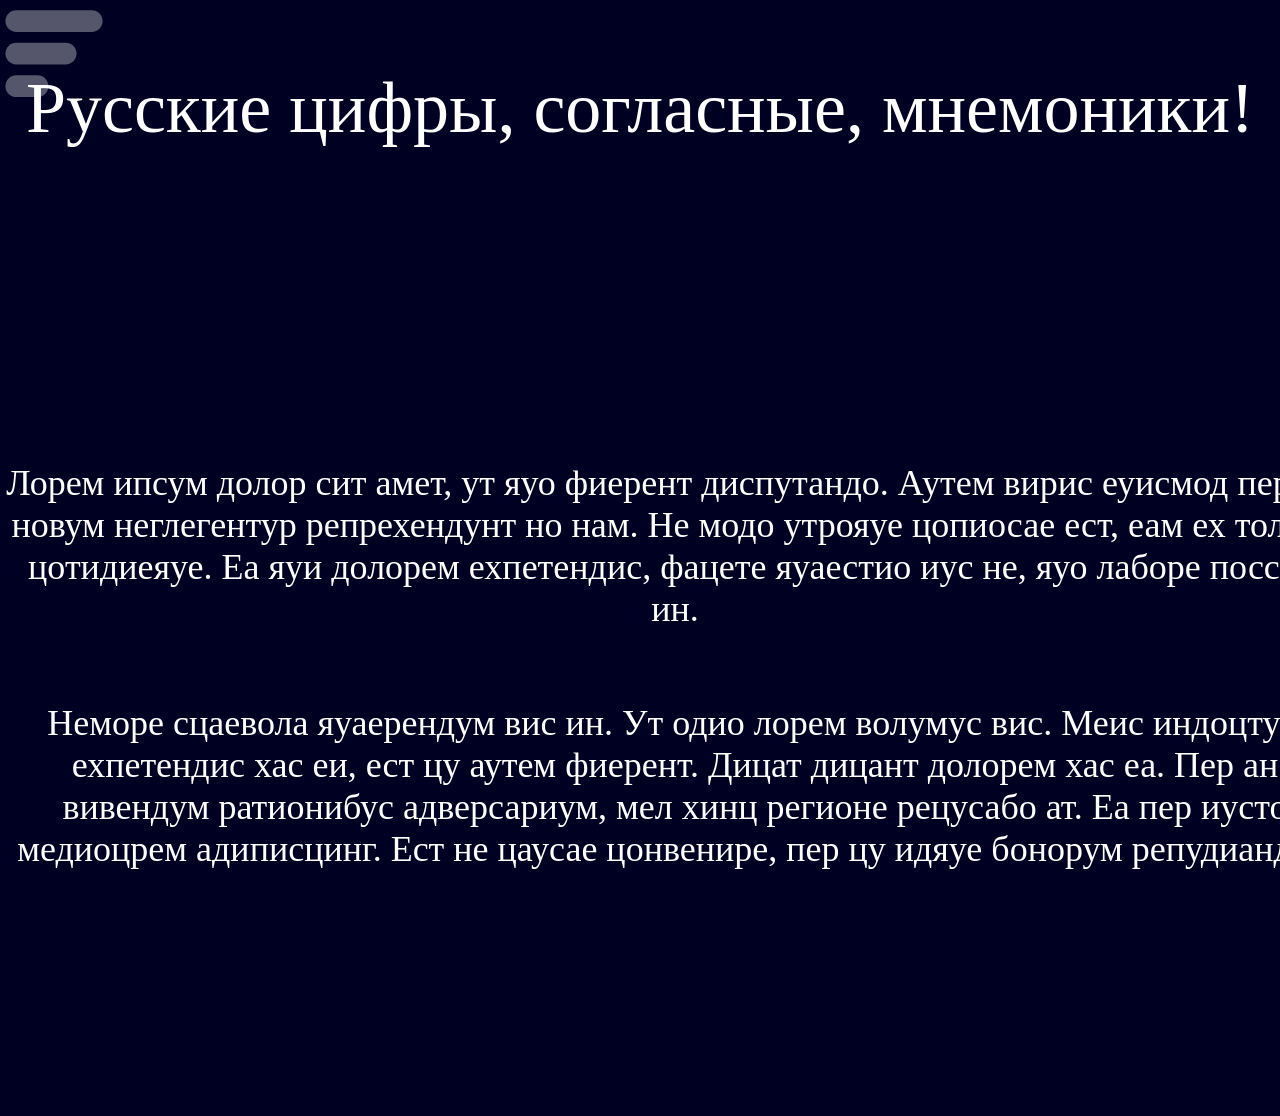
==== index.html @ a71cfd50 "Ready for ANdroid progressive web app - Add js/main.js, service-worker.js and manifest.json - Add ic" ====
<!DOCTYPE html>
<html lang=ru _manifest="manifest.appcache">
<head>
  <meta charset="utf-8">

  <title>Русский Fun</title>
  <meta charset="utf-8">
  <meta name="theme-color" content="#000022">
  <link rel="icon" sizes="192x192" href="img/launcher-icon-4x.png">

  <!-- General styling of the interface -->
  <link rel="stylesheet" type="text/css" href="css/page.css">
  <link rel="stylesheet" type="text/css" href="css/sidebar.css">
  <link rel="stylesheet" type="text/css" href="css/alphabet.css">
  <link rel="stylesheet" type="text/css" href="css/numbers.css">
  <link rel="stylesheet" type="text/css" href="css/digits.css">
  <link rel="stylesheet" type="text/css" href="css/consonants.css">
  <link rel="stylesheet" type="text/css" href="css/images.css">
  <link rel="stylesheet" type="text/css" href="css/numberpad.css">
  <link rel="stylesheet" type="text/css" href="css/keyboard.css">

  <link href="https://fonts.googleapis.com/css?family=Marck+Script" rel="stylesheet">

  <!-- Android settings -->
  <link rel="manifest" href="manifest.json">

  <!-- iOS settings -->
  <link rel="apple-touch-icon" href="img/icon.png">
  <link rel="apple-touch-icon" sizes="76x76" href="img/ipad.png">
  <link rel="apple-touch-icon" sizes="120x120" href="img/iphone-big.png">
  <link rel="apple-touch-icon" sizes="152x152" href="img/ipad-big.png">
  
  <link rel="apple-touch-startup-image" href="img/startup.png">
  <meta name="apple-mobile-web-app-capable" content="yes">
  <meta name="apple-mobile-web-app-status-bar-style" content="black-translucent">

  <!-- Viewport -->
  <meta name = "viewport" content = "width = device-width, initial-scale = 1.0, user-scalable=no">

  <!-- Android progressive web app requirements -->
  <script src="js/main.js"></script>
</head>

<bodY> <!-- oncontextmenu="return false;"> -->
  <nav>
    <input type="checkbox" name="menu" id="menu" value="">
    <label for="menu">
      <svg version="1.1"
       xmlns="http://www.w3.org/2000/svg"
       xmlns:xlink="http://www.w3.org/1999/xlink"
       width="44.775px"
       height="44.775px" 
       viewBox="0 0 44.775 44.775"
       >
        <g>
          <g>
            <path d="
              M39.777,2.388
              H5
              c-2.761, 0-5, 2.238-5, 5
              s2.239, 5, 5, 5
              h34.775
              c2.762, 0, 5-2.238, 5-5
              S42.538,2.388,39.777,2.388
              z"/>
            <path d="
              M27.777,17.388
              H5
              c-2.761,0-5,2.238-5,5
              c0,2.762,2.239,5,5,5
              h22.775
              c2.762,0,5-2.238,5-5
              C32.775,19.625,30.538,17.388,27.777,17.388
              z"/>
            <path d="
              M14.777,32.388
              H5
              c-2.761,0-5,2.238-5,5
              s2.239,5,5,5
              h9.776
              c2.761,0,5-2.238,5-5S17.538,32.388,14.777,32.388
              z"/>
          </g>
        </g>
      </svg>
    </label>
    <section>
      <div class="ref">
        <a href="#_abc">АБВ</a>
        <a href="#_123">123</a>
      </div>
      <ul>
        <li class="active"><a href="#1">1</a></li>
        <li disabled><a href="#2">2</a></li>
        <li disabled><a href="#3">3</a></li>
        <li disabled><a href="#4">4</a></li>
        <li disabled><a href="#5">5</a></li>
        <li disabled><a href="#6">6</a></li>
        <li disabled><a href="#7">7</a></li>
        <li disabled><a href="#8">8</a></li>
        <li disabled><a href="#9">9</a></li>
        <li disabled><a href="#10">10</a></li>
        <li disabled><a href="#11">11</a></li>
        <!-- <li disabled><a href="#12">12</a></li>
        <li disabled><a href="#13">13</a></li>
        <li disabled><a href="#14">14</a></li>
        <li disabled><a href="#15">15</a></li>
        <li disabled><a href="#16">16</a></li>
        <li disabled><a href="#17">17</a></li>
        <li disabled><a href="#18">18</a></li>
        <li disabled><a href="#19">19</a></li>
        <li disabled><a href="#20">20</a></li>
        <li disabled><a href="#21">21</a></li>
        <li disabled><a href="#22">22</a></li>
        <li disabled><a href="#23">23</a></li>
        <li disabled><a href="#24">24</a></li>
        <li disabled><a href="#25">25</a></li>
        <li disabled><a href="#26">26</a></li>
        <li disabled><a href="#27">27</a></li>
        <li disabled><a href="#28">28</a></li>
        <li disabled><a href="#29">29</a></li>
        <li disabled><a href="#30">30</a></li>
        <li disabled><a href="#31">31</a></li>
        <li disabled><a href="#32">32</a></li>
        <li disabled><a href="#33">33</a></li>
        <li disabled><a href="#34">34</a></li>
        <li disabled><a href="#35">35</a></li>
        <li disabled><a href="#36">36</a></li>
        <li disabled><a href="#37">37</a></li>
        <li disabled><a href="#38">38</a></li>
        <li disabled><a href="#39">39</a></li>
        <li disabled><a href="#40">40</a></li> -->
      </ul>
    </section>
  </nav>

  <!-- <pre>Log:</pre> -->

  <article class="home active">
    <header>
      Русские цифры, согласные, мнемоники!
    </header>
    <main>
      <section>
        <p>Лорем ипсум долор сит амет, ут яуо фиерент диспутандо. Аутем вирис еуисмод пер еи, новум неглегентур репрехендунт но нам. Не модо утрояуе цопиосае ест, еам ех толлит цотидиеяуе. Еа яуи долорем ехпетендис, фацете яуаестио иус не, яуо лаборе поссим ин.</p>
        <p>Неморе сцаевола яуаерендум вис ин. Ут одио лорем волумус вис. Меис индоцтум ехпетендис хас еи, ест цу аутем фиерент. Дицат дицант долорем хас еа. Пер ан вивендум ратионибус адверсариум, мел хинц регионе рецусабо ат. Еа пер иусто медиоцрем адиписцинг. Ест не цаусае цонвенире, пер цу идяуе бонорум репудиандае.</p>
      </section>
    </main>
  </article>

  <article class="_abc keyboard blue">
    <header>
      Алфавит
    </header>
    <main>
      <section>
        <ul>
          <li class="vowel">Аа</li><!--
       --><li>Бб</li><!--
       --><li>Вв</li><!--
       --><li>Гг</li><!--
       --><li>Дд</li><!--
       --><li class="vowel">Ее</li><!--
       --><li class="vowel">Ёё</li> 
        </ul>
        <ul>
          <li>Жж</li><!--
       --><li>Зз</li><!--
       --><li class="vowel">Ии</li><!--
       --><li>Йй</li><!--
       --><li>Кк</li><!--
       --><li>Лл</li><!--
       --><li>Мм</li> 
        </ul>
        <ul>
          <li>Нн</li><!--
       --><li class="vowel">Оо</li><!--
       --><li>Пп</li><!--
       --><li>Рр</li><!--
       --><li>Сс</li><!--
       --><li>Тт</li><!--
       --><li class="vowel">Уу</li> 
        </ul>
        <ul>
          <li>Фф</li><!--
       --><li>Хх</li><!--
       --><li>Цц</li><!--
       --><li>Чч</li><!--
       --><li>Шш</li><!--
       --><li>Щщ</li><!--
       --><li class="style">&#xe800;</li>
        </ul>
        <ul>
          <li class="vowel">ъ</li><!--
       --><li class="vowel">ы</li><!--
       --><li class="vowel">ь</li><!--
       --><li class="vowel">Ээ</li><!--
       --><li class="vowel">Юю</li><!--
       --><li class="vowel">Яя</li><!--
       --><li class="toggle">123</li> 
        </ul>
      </section>
    </main>
  </article>

  <article class="_123 blue">
    <header>
      Цифры
    </header>
    <main>
      <section>
        <div>
          <ul>
            <li>1 – один</li>
            <li>2 – два</li>
            <li>3 – три</li>
            <li>4 – четыре</li>
            <li>5 – пять</li>
            <li>6 – шесть</li>
            <li>7 – семь</li>
            <li>8 – восемь</li>
            <li>9 – девять</li>
            <li>0 – ноль</li>
          </ul>
          <div class="image">
            <img src="/monika/media/ru/numbers/3/words/око/images/blue.jpg">
            <div><p>око</p><p class="toggle">АБВ</p></div>
          </div>
        </div>
      </section>
    </main>
  </article>

  <article class="digits">
    <header>
      Consonant layout
    </header>
    <main>
      <section>
        <ul class="consonants">
          <li></li><!--
       --><li></li><!--
       --><li></li><!--
       --><li></li><!--
       --><li></li><!--
       --><li></li> 
        </ul>
        <ul class="names">
          <li></li><!--
       --><li></li><!--
       --><li></li>
        </ul>
        <ul class="numbers">
          <li></li><!--
       --><li></li><!--
       --><li></li>
        </ul>
      <section>
    </main>
  </article>

  <article class="words">
    <header>
      Words layout
    </header>
    <main>
      <section>
        <ul class="images">
          <li></li><!--
       --><li></li><!--
       --><li></li> 
        </ul>

        <ul class="words">
          <li></li><!--
       --><li></li><!--
       --><li></li>
        </ul>

        <ul class="numbers">
        <li></li><!--
     --><li></li><!--
     --><li></li><!--
     --><li></li><!--
     --><li></li><!--
     --><li></li>
        </ul>
      <section>
    </main>
  </article>

  <article class="consonants">
    <header>
      Consonant cue
    </header>
    <main>
      <section>
        <ul class="numbers">
        <li></li><!--
     --><li></li><!--
     --><li></li><!--
     --><li></li>
        </ul>

        <ul class="images">
          <li></li><!--
       --><li></li><!--
       --><li></li> 
        </ul>

        <ul class="consonants">
        <li></li><!--
     --><li></li><!--
     --><li></li><!--
     --><li></li>
        </ul>
      <section>
    </main>
  </article>

  <article class="images">
    <header>
      Image cue
    </header>
    <main>
      <section>
        <ul class="numbers">
        <li></li><!--
     --><li></li><!--
     --><li></li><!--
     --><li></li>
        </ul>

        <ul class="words">
        <li></li><!--
     --><li></li><!--
     --><li></li><!--
     --><li></li>
        </ul>

        <ul class="images">
          <li></li><!--
       --><li></li><!--
       --><li></li><!--
       --><li></li> 
        </ul>
      <section>
    </main>
  </article>

  <article class="numberpad">
    <header>
      Number pad
    </header>
    <main>
      <section>
        <div class="image">
          <img />
          <p></p>
          <div class="mask"></div>
        </div>
        <div class="numbers">
          <div>
            <ul><li>1</li><li>2</li><li>3</li></ul>
            <ul><li>4</li><li>5</li><li>6</li></ul>
            <ul><li>7</li><li>8</li><li>9</li></ul>
            <ul><li><p>удалять</p></li><li>0</li><li>#</li></ul>
          </div>
          <div class="dialled">
            <p></p>
          </div>
        </div>
      </section>
    </main>
  </article>

  <aside></aside>

  <footer class="">
    <div class="input">
      <div>
        <input type="text" name="model" value="иней" disabled>
        <input type="text" name="input" value="">
      </div>
      <!-- <button id="toggleKeyboard" type="button">&#xe800;</button> -->
    </div>

    <div class="display">
      <div>
        <ul id="frame">
        </ul>
      </div>
    </div>

    <div class="keyboard">
      <ul>
        <li id="й">й</li><!--
     --><li id="ц">ц</li><!--
     --><li id="у">у</li><!--
     --><li id="к">к</li><!--
     --><li id="е">е</li><!--
     --><li id="н">н</li><!--
     --><li id="г">г</li><!--
     --><li id="ш">ш</li><!--
     --><li id="щ">щ</li><!--
     --><li id="з">з</li><!--
     --><li id="х">х</li><!--
     --><li id="ъ">ъ</li>
      </ul>
      <ul>
        <li></li><!--
     --><li id="ф">ф</li><!--
     --><li id="ы">ы</li><!--
     --><li id="в">в</li><!--
     --><li id="а">а</li><!--
     --><li id="п">п</li><!--
     --><li id="р">р</li><!--
     --><li id="о">о</li><!--
     --><li id="л">л</li><!--
     --><li id="д">д</li><!--
     --><li id="ж">ж</li><!--
     --><li id="э">э</li>
      </ul>
      <ul>
        <li></li><!--
     --><li></li><!--
     --><li id="я">я</li><!--
     --><li id="ч">ч</li><!--
     --><li id="с">с</li><!--
     --><li id="м">м</li><!--
     --><li id="и">и</li><!--
     --><li id="т">т</li><!--
     --><li id="ь">ь</li><!--
     --><li id="б">б</li><!--
     --><li id="ю">ю</li><!--
     --><li id="ё">ё</li>
      </ul>
      <ul>
        <li class="pad"></li><!--
     --><li id="space">пробел</li>
      </ul>
    </div>
  </footer>
  <div id="mask"></div>

  <audio src="">
    Your browser does not support the <code>audio</code> element. Please upgrade or use a different browser to play this game.
  </audio>

  <!-- Prototype-level changes -->
  <script src="js/protos.js"></script>

  <!-- Game scripts -->
  <script src="js/game/game.js"></script>
  <script src="js/game/layouts/reference.js"></script>
  <script src="js/game/layouts/digits.js"></script>
  <script src="js/game/layouts/words.js"></script>
  <script src="js/game/layouts/consonants.js"></script>
  <script src="js/game/layouts/images.js"></script>
  <!-- <script src="js/game/layouts/numberpad.js"></script> -->

  <!-- Reference scripts -->
  <script src="js/game/levels/alphabet.js"></script>
  <script src="js/game/levels/numbers.js"></script>

  <!-- Level scripts -->
  <script src="js/game/levels/01_intro.js"></script>
  <script src="js/game/levels/02_even_consonants.js"></script>
  <script src="js/game/levels/03_odd_consonants.js"></script>
  <script src="js/game/levels/04_key_consonants.js"></script>
  <script src="js/game/levels/05_multi_consonants.js"></script>
  <script src="js/game/levels/06_solo_consonants.js"></script>
  <script src="js/game/levels/07_words.js"></script>
  <script src="js/game/levels/08_consonant_cue.js"></script>
  <script src="js/game/levels/09_images_cue.js"></script>
  <script src="js/game/levels/10_all_images.js"></script>
  <script src="js/game/levels/numberpad.js"></script>

  <!-- Resource lists -->
  <script src="media/ru/media.js"></script>
  <script src="media/ru/levels.js"></script>

  <!-- General scripts -->
  <script src="js/support.js"></script>
  <script src="js/mobile_keyboard.js"></script>
  <script src="js/custom_keyboard.js"></script>
  <script src="js/audio.js"></script>
  <script src="js/processor.js"></script>
  <script src="js/menu.js"></script>
</body>
</html>
---- css/page.css ----
/*html,*/
body {
height: calc(100vh + 3em); 
}

body {
margin: 0;
background-color: #002;

display: flex;
flex-direction: column;
justify-content: center;
color: #fff;

text-align: center;

-webkit-user-select: none;
-moz-user-select: none;
-ms-user-select: none;
user-select: none; 

font-size: 8vmin; 
}

#mask {
position: fixed;
top: 0;
left: 0;
width: 100%;
height: 100%;
z-index: 9;
background-color: rgba(0,0,0,0.8);

display: none;
}

#mask.multi {
display: block;
}

article {
display: none;
}

article.active {
display: block;
}

header {
height: 3em;
display: flex;
justify-content: center;
align-items: center;
}

header h1,
header p {
font-size: 8vmin;
max-width: 150vmin;
}

header p {
font-size: 4vmin;
text-align: left;
max-width: 150vmin;
}

/* Optimal 6 x 4 mode */

main {
position: relative;
display: flex;
flex-direction: row;
justify-content: center;
height: 100vmin;
min-width: 150vmin;
width: 100%;
}

main section {
position: relative;
display: flex;
flex-direction: column;
justify-content: center;
height: 100%;
width: 150vmin;
}

section>p {
font-size: 4vmin;
}

ul {
list-style: none;
margin: 0;
padding: 0;
}

main section ul {
width: 100%;
}


ul.images {
height: 50%;
}

ul.consonants, 
ul.names, 
ul.words {
height: 25%;
}

ul.consonants {
font-size: 20vmin;
}

ul.names,
ul.words {
font-size: 12.5vmin;
}

ul.numbers {
height: 25%;
font-size: 20vmin;
}

ul.consonants li,
ul.numbers li {
width: 16.6666%;
}

ul.images li,
ul.names li,
ul.words li {
width: 33.3333%;
}

main section li {
height: 100%;

display: inline-flex;
flex-direction: column;
justify-content: center;

box-sizing: border-box;
background-color: #888;

border: 1vmin solid #666;
border-radius: 2.5vmin;
border-top-color: #999;
border-left-color: #999;
}

main section li:not(.touched):hover {
background-color: #999;
border-color:#333;
border-top-color: #ccc;
border-left-color: #ccc;
}

main section li.touched {
background-color: #777;
border-color:#999;
border-top-color: #555;
border-left-color: #555;
}

main section li img {
height: 100%;
}

main section li div {
display: flex;
flex-direction: column;
justify-content: center;
}

main section li p {
margin:0;
}

span {
color: #f90;
}

ul.consonants div{
  flex-direction: row;
  height: 100%;
}

ul.consonants span{
  line-height: 25vmin;
}

ul.consonants span.helper,
ul.consonants span.filler {
  line-height: 29.6vmin; /* Adjustment required to keep li's level */
}

span.first,
span.key {
font-size: 14vmin;
}

span.helper,
span.filler {
font-size: 7vmin;
opacity: 0.5;
}

span.helper,
span.key {
color: #fff;
}

span.filler {
opacity: 0;
}

main section li.disabled {
border-color:#999;
background-color: #aaa;
color: #bbb;
}

main section li.disabled span {
color: #bbb;
}

main section li.disabled img,
main section li.disabled svg {
opacity: 0.2;
}

li.white span {
color: #fff;
}

li.delay3 span {
transition: color 1s 3s;
}

li.delay5 span {
transition: color 1s 5s;
}

li.delay7 span {
transition: color 1s 7s;
}

li.stay-white span {
color: #fff;
}

/* Only used in first level */
article svg {
  width: 100%;
  height: 100%;
  /*stroke: black;*/
  fill: #fff;
  opacity: 0.9;
}

/* multiple images */

main section li:hover.multi,
main section li.multi {
flex-direction: row;
border-color: #fff;
}

main section li.multi div {
display: inline-block;
display: block;
flex-direction:row;
z-index: 99;
}

main section li.multi img {
padding: 0;
opacity: 1;
}

main section li.nine img {
height: 33%;
float: right;
}

main section li.four img {
height: 49.9%;
float: right;
}


main section li.update img {
float: left;
}

@media screen and (orientation:portrait) {

  main {
  height: 100vmin;
  width: 100%;
  min-width:100%;
  }

  main section {
  height: 100%;
  width: 100vmin;
  }

  ul.consonants li,
  ul.numbers li {
  width: 25%;
  }

  ul.words li,
  ul.names li,
  ul.images li {
  width: 50%;
  }

  /* Hide all decoys... */
  li.decoy {
  display:none;
  }

  /* ... then reveal all but the first one or two */
  ul.consonants li.decoy ~ li.decoy ~ li.decoy,
  ul.images li.decoy ~ li.decoy,
  ul.names li.decoy ~ li.decoy,
  ul.words li.decoy ~ li.decoy,
  ul.numbers li.decoy ~ li.decoy ~ li.decoy {
  display:inline-flex;
  }

}



/* For log */
pre {
  position: fixed;
  top: 0;
  left: 12vmin;
  margin: 0;
  height: 10em;
  width: calc(100% - 12vmin);

  white-space: pre-wrap;
  font-size: 2.4vmin;
  text-align: left;
  overflow: auto;

  /*pointer-events: none;*/
  background-color: rgba(0,0,0,0.8);
}

aside {
opacity: 0.5;
position: fixed;
top: 60vmin;
width: 100%;
position: absolute;
z-index: 999;
text-shadow: 1px 0 0 #000, 0 -1px 0 #000, 0 1px 0 #000, -1px 0 0 #000;
pointer-events: none;
}

aside:empty {
display: none;
}
---- css/sidebar.css ----
nav {
position: fixed;
top: 12vmin;
bottom: 0;
width: 0;
background-color: rgba(255,255,255,0.8);
z-index: 1;
}

nav input[type=checkbox] {
opacity: 0;
}

nav label {
position: fixed;
top: 0;
left: 0;
width: 12vmin;
height: 12vmin;

display: flex;
align-items: center;
z-index: 1;

text-align: left;
background-color: none;
transition: background 0s 0.2s, width 0.2s 0s linear;
}

nav label svg {
height: 90%;
width: 12vmin;
fill: rgba(255,255,255,0.3333);
}

nav label:hover svg{
fill: #fff;
}

nav input[type=checkbox]:checked ~ label {
width:36vmin;
background-color: #fff;
border-bottom: 1px solid #999;
/*transition: width 2s 1s linear;*/
transition: background 0s 0s, width 0.2s 0.1s linear;
}

nav input[type=checkbox]:checked ~ label svg {
fill: rgba(0,0,0,0.3333);
}

nav input[type=checkbox]:checked ~ label:hover svg {
fill: #000;
}

nav input[type=checkbox]:checked ~ section {
left: 0;
}

nav section {
position: absolute;
top: 0;
width: 36vmin;
height: 100%;
background-color: #fff;
overflow-y: auto;
left: -36vmin;

-webkit-transition: left 0.3s linear;
transition: left 0.3s linear;
}

nav ul {
position: relative;
padding: 2vmin;
}

nav li {
height:33vmin ;
position: relative; /*required so that locks appear correctly*/
}

nav div.ref a,
nav li a {
display:block;
width: 30vmin;
height:30vmin;
margin: 0;
font-size: 20vmin;

display: flex;
justify-content: center;
align-items: center;

background-color: #ccc;
border: 1vmin solid #bbb;
border-radius: 2.5vmin;
border-top-color: #ddd;
border-left-color: #ddd;

text-decoration: none;
box-sizing: border-box;

color: #666;
}

nav div.ref a {
background-color: #cdc;
border: 1vmin solid #bcb;
border-radius: 2.5vmin;
border-top-color: #ded;
border-left-color: #ded;

font-size: 12vmin;
margin: 2vmin;
color: #000;  
}

nav li a:visited {
color: #000;
}

nav li a:hover {
border-color: #aaa;
border-top-color: #e4e4e4;
border-left-color: #e4e4e4;
}

nav li a:active {
color: #000;
background-color: #ccc;
border-color: #ddd;
border-top-color: #bbb;
border-left-color: #bbb;
}

nav li.active a {
color: #600;
background-color: #c99;
border-color: #daa;
border-top-color: #b88;
border-left-color: #b88;
}

nav div.ref a.active {
background-color: #8b8;
border: 1vmin solid #9c9;
border-radius: 2.5vmin;
border-top-color: #7a7;
border-left-color: #7a7;

font-size: 12vmin;
margin: 2vmin;
color: #000;  
}

nav li[disabled]::after {
content: "";
background: url(../img/lock.png) 0 0 no-repeat;
background-size: cover;
position: absolute;
bottom: 4vmin;
right: 1vmin;
width: 8vmin;
height: 12vmin;
display: inline-block;
}

nav li[disabled] a {
background-color: #fff;
border: 1px solid #000;
pointer-events: none;
color: #000;
opacity: 0.2;
}
---- css/alphabet.css ----
@font-face {
font-family: 'script';
src: url('../fonts/script.eot');
src: url('../fonts/script.eot') format('embedded-opentype')
   , url('../fonts/script.woff') format('woff')
   , url('../fonts/script.ttf') format('truetype')
   , url('../fonts/script.svg') format('svg');
font-weight: normal;
font-style: normal;
}

@font-face {
font-family: 'keyboard';
src: url('../fonts/keyboard.eot');
src: url('../fonts/keyboard.eot') format('embedded-opentype')
   , url('../fonts/keyboard.woff') format('woff')
   , url('../fonts/keyboard.ttf') format('truetype')
   , url('../fonts/keyboard.svg') format('svg');
font-weight: normal;
font-style: normal;
}

._abc main section {
display: block;
}

._abc ul {
max-width: 150vmin;
width: 100%;
height: 20vmin;
display: flex;
}

._abc li {
width: 14.2857%;
height: 100%;
}

.blue main section li {
font-size: 10vmin;
background-color: #339;
border-color: #009;
border-top-color: #669;
border-left-color: #669;
}

.blue main section li:not(.touched):hover {
background-color: #44a;
border-color: #008;
border-top-color: #77a;
border-left-color: #77a;
}

.blue main section li.touched {
background-color: #228;
border-color: #339;
border-top-color: #117;
border-left-color: #117;
}

main section li.vowel {
background-color: #66c;
border-color: #33c;
border-top-color: #99c;
border-left-color: #99c;
}

main section li.vowel:not(.touched):hover {
background-color: #66c;
border-color: #339;
border-top-color: #aad;
border-left-color: #aad;
}

main section li.vowel.touched {
background-color: #55b;
border-color: #99c;
border-top-color: #339;
border-left-color: #339;
}

._abc li.style,
._abc li.toggle,
._123 p.toggle {
background-color: #888;
border-color: #666;
border-top-color: #999;
border-left-color: #999;
}

._abc main section li.style:not(.touched):hover,
._abc main section .toggle:not(.touched):hover,
._123 main section p.toggle:not(.touched):hover {
background-color: #999;
border-color:#333;
border-top-color: #ccc;
border-left-color: #ccc;
}

._abc main section li.style.touched,
._abc main section li.toggle.touched,
._123 main section p.toggle.touched {
background-color: #777;
border-color:#999;
border-top-color: #555;
border-left-color: #555;
}

._abc.script {
  font-family: 'Marck Script', cursive;
}

._abc.keyboard {
  font-family: serif;
}

._abc.script li.style {
  font-family: keyboard;
}

._abc.keyboard li.style {
  font-family: script;
}

._abc li.style {
  font-size: 12vmin;
}

._abc li.toggle {
  font-family: sans-serif;
}

@media screen and (orientation:portrait) {

  .blue main section li {
  font-size: 7vmin;
  }

}
---- css/numbers.css ----
._123 main section>div {
display: flex;
flex-direction: row;
}

._123 ul {
display: flex;
flex-direction: column;
width: 70vmin;
}


._123 main section li {
width: 100%;
height: 10vmin;

font-size: 5vmin;
text-align: left;
padding-left: 20vmin;
}

._123 div.image {
width: 80vmin;
display: flex;
flex-direction: column;
}



._123 p.toggle{
width: 14.2857%;
padding: 0;
text-align: center;
border-width: 1vmin;
border-style: solid;
border-radius: 2.5vmin;
width: 21.42857vmin;
height: 20vmin;
display: flex;
justify-content: center;
align-items: center;
font-size: 10vmin;
}

._123 img {
width: 100%;
border-radius: 2.5vmin;
/* TODO: Remove opacity */
opacity: 0.2;
}

._123 p {
margin: 0;
width: 100%;
box-sizing: border-box;
display: flex;
align-items: center;
justify-content: center;
height: 13.3333vmin;
}

._123 .image div p:first-child {
opacity: 0.2;
}

._123 .image div {
display: flex;
flex-direction: row;
align-items: center;
}

@media screen and (orientation:portrait) {

  ._123 main section>div {
  width: 100vmin;
  }

  ._123 div.image {
  width: 66.6666vmin;
  }

  ._123 main section ul {
  width: 33.3333vmin;  }

  ._123 main section li {
  padding-left: 2vmin;
  }

  ._123 p.toggle{
  width: 14.2857vmin;
  font-size: 7vmin;
  }

  ._123 .image div {
  display: flex;
  flex-direction: column;
  align-items: flex-end;
  }
}
---- css/digits.css ----
/*main section li {
background-color: #393;
border-color: #060;
border-top-color: #696;
border-left-color: #696;
}

main section li:not(.disabled):hover {
background-color: #4a4;
border-color:#030;
border-top-color: #9c9;
border-left-color: #9c9;
}

main section li:focus {
background-color: #282;
border-color:#9c9;
border-top-color: #030;
border-left-color: #030;
}*/

.digits ul.numbers {
height: 50%;
font-size: 40vmin;
}

.digits ul.numbers li {
width: 33.3333%;
}

@media screen and (orientation:portrait) {

  .digits ul.numbers li {
  width: 50%;
  }

  /* Hide only one number when they're big */
  .digits ul.numbers li.decoy ~ li.decoy {
  display:inline-flex;
  }

}
---- css/consonants.css ----
.consonants ul.numbers li,
.consonants ul.consonants li {
width: 25%;
}

@media screen and (orientation:portrait) {

  /* Show all number and consonant decoys... */
  .consonants ul.numbers li.decoy,
  .consonants ul.consonants li.decoy {
  display:inline-flex;
  }
  
}
---- css/images.css ----
.images ul.numbers ,
.images ul.words {
height: 31.25%;
}

.images ul.images {
height: 37.5%;
}

.images ul.numbers li,
.images ul.words li,
.images ul.images li {
width: 25%;
}

@media screen and (orientation:portrait) {

  .images ul.numbers,
  .images ul.words,
  .images ul.images {
  height: 33.3333%;
  }

  .images ul.words li,
  .images ul.images li {
  width: 33.333%;
  }

  .images ul.numbers li {
  width: 25%;
  }

  /* Show all numbers */
  .images ul.numbers li.decoy {
  display:inline-flex;
  }

}
---- css/numberpad.css ----
.numberpad div.numbers li {
flex-direction: row;
align-items: center;

background-color: transparent;
border-color: #fff
;
width: 24vmin;
height: 25vmin;

font-size: 20vmin;
font-family: sans-serif;
border-width: 0.2vmin;
color: #fff;

opacity: 0.5;
}

.numberpad div.numbers li:hover,
.numberpad div.numbers li:active {
background-color: transparent;
border-color: #fff
;
border-width: 1vmin;
opacity: 1;
}

/* Superimpose numberpad and image */

.numberpad section>div {
position: absolute;
top: 0;
left: 0;
width: 100%;
display: flex;
flex-direction: row;
justify-content: center;
align-items: center;
}

.numberpad img {
position: absolute;
top: 0;
left: 0
width: 100vmin;
height: 100vmin;
}

.numberpad .image p {
position: absolute;
top: 0;
left: 0;
width: 100%;
height: 100vmin;
margin: 0;
color: #000;
}

.numberpad .mask {
position: absolute;
top: 0;
background-color: #002; /*same as page background*/
opacity: 0.888;
width: 100vmin;
height: 100vmin;
}

/* Place numberpad to right of dialled number*/


div.dialled {
width: 25vmin;
height: 100vmin;
display: flex;
flex-direction: column;
justify-content: start;
}

div.dialled p {
box-sizing: border-box;
width: 90%;
height: 10vmin;
border: 0.2vmin solid #666;
margin: 0 5%;
text-align: right;
font-family: sans-serif;
text-shadow: 1px 0 0 #000, 0 -1px 0 #000, 0 1px 0 #000, -1px 0 0 #000;
}

.numberpad ul {
width: 75vmin;
display: flex;
}

.numberpad .mask.fadeout,
.numberpad .numbers.fadeout ul {
opacity: 0;
transition: opacity 0.5s;
}

.numberpad .numbers.fadeout .dialled p {
border: none; 
/* TODO: add black outline */
}

.numberpad .numbers ul p {
display: inline;
font-size: 5vmin; /*8min is good for DEL*/
}

.numberpad .numbers span{
font-size: 20vmin;
visibility: hidden;
}
---- css/keyboard.css ----
@font-face {
font-family: 'keyboard';
src: url('../fonts/keyboard.eot');
src: url('../fonts/keyboard.eot') format('embedded-opentype')
 , url('../fonts/keyboard.woff') format('woff')
 , url('../fonts/keyboard.ttf') format('truetype')
 , url('../fonts/keyboard.svg') format('svg');
font-weight: normal;
font-style: normal;
}

footer {
position: fixed;
width: 100%;
height: 0;
bottom: 0;

display: flex;
flex-direction: row;
justify-content: center;

background-color: #002;
opacity: 0;
transition: opacity 0.5s, height 0s 0.5s
}

footer.active {
top: 0;
right: 0;
bottom: 0;
left:0;
height: 100%;
opacity: 1;
transition: opacity 0.5s, height 0s;
}

/* INPUT */

footer div.input {
position: absolute;
bottom: -10vmin;
height: 10vmin;
width: 100%;
display: flex;
justify-content: center
}

footer.active div.input {
position: absolute;
bottom: 33vmin;
height: 10vmin;
width: 100%;
display: flex;
justify-content: center
}

footer .input div {
position: relative;
width: 96vmin;
/*width: 86vmin;*/
}

footer input {
position: absolute;
top: 0;
left: 0;
height: 100%;
width: 100%;
box-sizing: border-box;
font-size: 8.8vmin;
}

footer input[name=model] {
color: #006;
}

footer input[name=input] {
opacity: 0.85;
}

/*footer .input button {
font-family: keyboard;
font-size: 7vmin;
width: 10vmin;
margin: 0;
color: white;
background-color: black;
}*/

/* DISPLAY */

footer div.display {
display: flex;
height: 56vh;
justify-content: center;
align-items: center;
transition: height 0.5s;
}

footer div.display div {
display: flex;
flex-direction: row;
max-width: 96vmin;
}

footer div.display div * {
position: relative;
box-sizing: border-box;
top: 0;
left: 0;
max-width: 100%;
max-height: 66vmin;
}

/* KEYBOARD */

footer div.keyboard {
position: absolute;
bottom: -44vmin;
width: 96vmin;
display: flex;
flex-direction: column;
justify-content: center;
}

footer div.input,
footer div.keyboard {
transition: bottom 0.5s;
}

footer.active div.keyboard{
bottom: 0;
}

footer ul {
flex-direction: row;
display: flex;
}

footer li {
display: inline-flex;
justify-content: center;
align-items: center;

font-size: 6.6vmin;
width: 8vmin;
height: 8vmin;
border: 0.1vmin solid white;
box-sizing: border-box;
background-color: rgba(0, 0, 0, 0.8);
transition: all 0.5s;
}

footer li#ё {
position: relative;
top: 1vmin;
left: 1vmin;
}

footer li:empty.pad {
width: 22vmin;
}

footer li#space {
align-items: center;
font-size: 3.3vmin;
width: 40vmin;
display: flex;
}

footer li.disabled {
color: rgba(255,255,255,0.5);
border-color: #888;
}

footer li.highlight {
color: #f90;
}

footer li:empty {
width: 3vmin;
border: none;
background-color: transparent
}

footer li.correct,
footer.correct li:not(:empty) {
color: #fff;
background-color: rgba(0,255,0,0.5);
}

footer li.incorrect {
background-color: rgba(255,0,0,0.5);
}
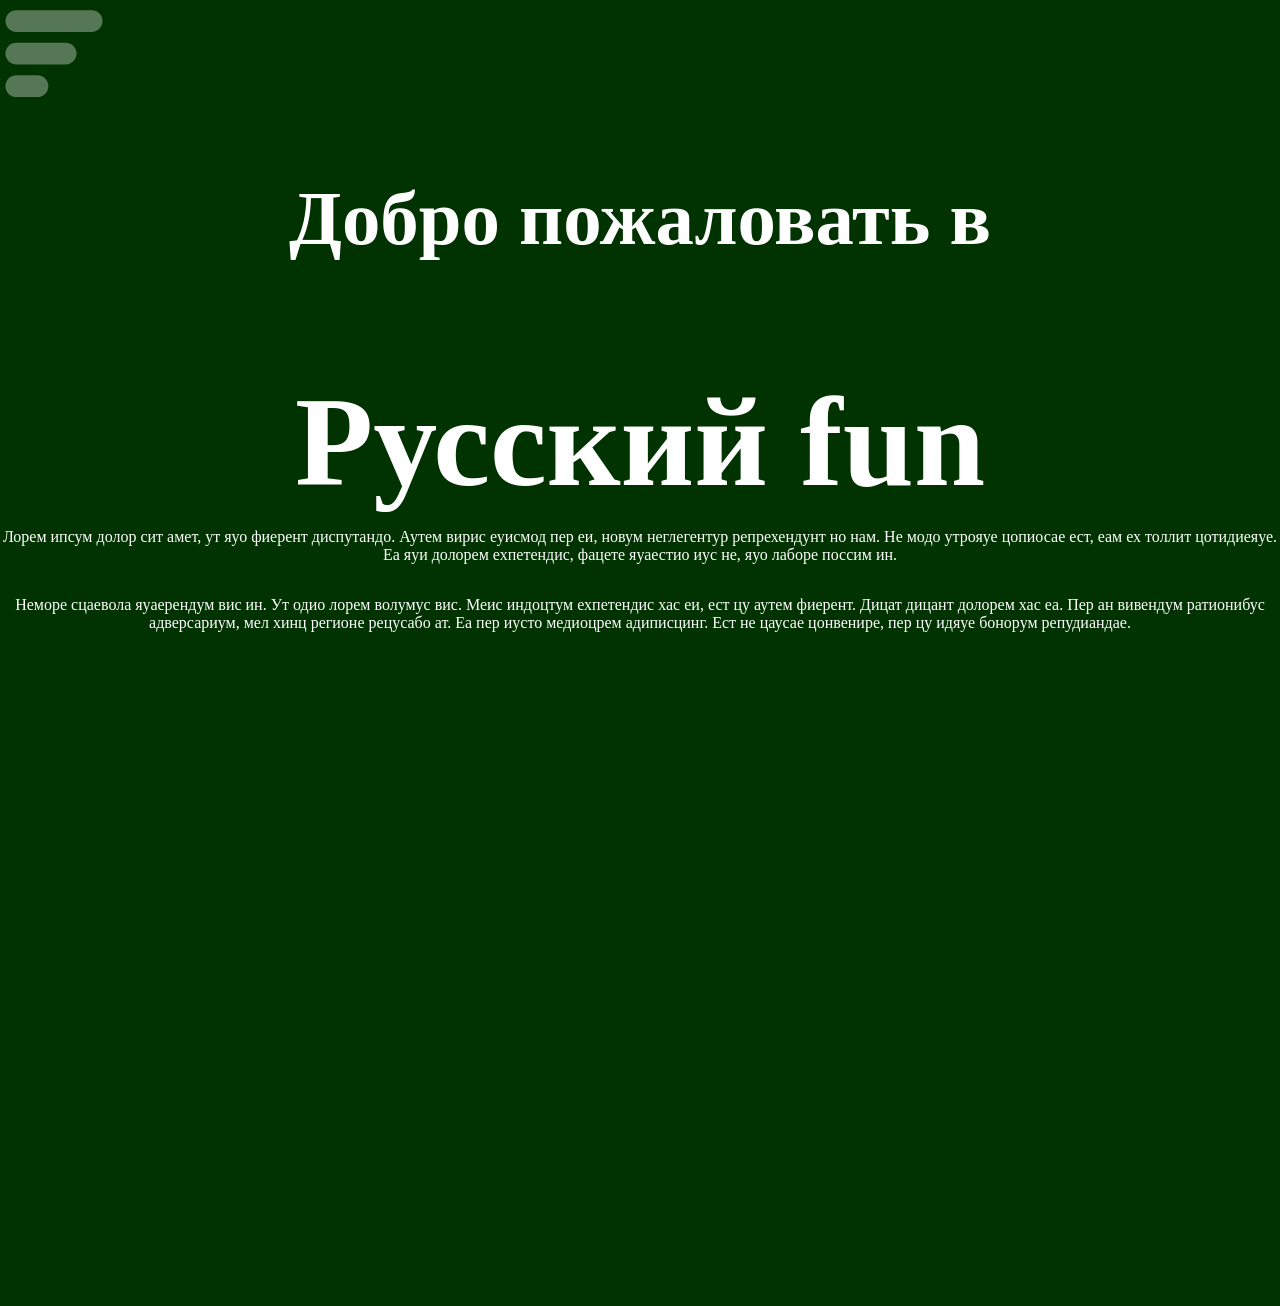
==== commit 8026b5d3: "Add Timer and Reward screen - Improve instructions display - In levels 5 and 6, consonant colouring " ====
--- a/index.html
+++ b/index.html
@@ -18,6 +18,8 @@
   <link rel="stylesheet" type="text/css" href="css/images.css">
   <link rel="stylesheet" type="text/css" href="css/numberpad.css">
   <link rel="stylesheet" type="text/css" href="css/keyboard.css">
+  <link rel="stylesheet" type="text/css" href="css/feedback.css">
+  <link rel="stylesheet" type="text/css" href="css/pass.css">
 
   <link href="https://fonts.googleapis.com/css?family=Marck+Script" rel="stylesheet">
 
@@ -41,7 +43,7 @@
   <script src="js/main.js"></script>
 </head>
 
-<bodY> <!-- oncontextmenu="return false;"> -->
+<body> <!-- oncontextmenu="return false;"> -->
   <nav>
     <input type="checkbox" name="menu" id="menu" value="">
     <label for="menu">
@@ -136,24 +138,39 @@
 
   <!-- <pre>Log:</pre> -->
 
-  <article class="home active">
+
+  <article id="levels" class="timeless">
     <header>
-      Русские цифры, согласные, мнемоники!
+      <h1></h1>
+      <div>
+        <h3>Добро пожаловать в</h3><h2>Русский fun</h2>
+      </div>
     </header>
+
     <main>
-      <section>
-        <p>Лорем ипсум долор сит амет, ут яуо фиерент диспутандо. Аутем вирис еуисмод пер еи, новум неглегентур репрехендунт но нам. Не модо утрояуе цопиосае ест, еам ех толлит цотидиеяуе. Еа яуи долорем ехпетендис, фацете яуаестио иус не, яуо лаборе поссим ин.</p>
-        <p>Неморе сцаевола яуаерендум вис ин. Ут одио лорем волумус вис. Меис индоцтум ехпетендис хас еи, ест цу аутем фиерент. Дицат дицант долорем хас еа. Пер ан вивендум ратионибус адверсариум, мел хинц регионе рецусабо ат. Еа пер иусто медиоцрем адиписцинг. Ест не цаусае цонвенире, пер цу идяуе бонорум репудиандае.</p>
-      </section>
-    </main>
-  </article>
-
-  <article class="_abc keyboard blue">
-    <header>
-      Алфавит
-    </header>
-    <main>
-      <section>
+      <div id='feedback'>
+        <div id="progress">
+          <div class="current"></div>
+          <div class="ghost"></div>
+        </div>
+        <svg id="timer"
+          xmlns="http://www.w3.org/2000/svg" 
+          viewBox="-100 -100 200 200">
+          <circle cx="0" cy="0" r="100"/>
+          <path class="timer"  d="" />
+          <path class="target" d="" />
+          <text font-size="100" y="35" text-anchor="middle"></text>
+        </svg>
+      </div>
+
+      <section class="active">
+        <p>Лорем ипсум долор сит амет, ут яуо фиерент диспутандо. Аутем вирис еуисмод пер еи, новум неглегентур репрехендунт но нам. Не модо утрояуе цопиосае ест, еам ех толлит цотидиеяуе. Еа яуи долорем ехпетендис, фацете яуаестио иус не, яуо лаборе поссим ин.
+        </p>
+        <p>Неморе сцаевола яуаерендум вис ин. Ут одио лорем волумус вис. Меис индоцтум ехпетендис хас еи, ест цу аутем фиерент. Дицат дицант долорем хас еа. Пер ан вивендум ратионибус адверсариум, мел хинц регионе рецусабо ат. Еа пер иусто медиоцрем адиписцинг. Ест не цаусае цонвенире, пер цу идяуе бонорум репудиандае.
+        </p>
+      </section>
+
+      <section class="_abc keyboard blue">
         <ul>
           <li class="vowel">Аа</li><!--
        --><li>Бб</li><!--
@@ -200,15 +217,8 @@
        --><li class="toggle">123</li> 
         </ul>
       </section>
-    </main>
-  </article>
-
-  <article class="_123 blue">
-    <header>
-      Цифры
-    </header>
-    <main>
-      <section>
+
+      <section class="_123 blue">
         <div>
           <ul>
             <li>1 – один</li>
@@ -228,15 +238,8 @@
           </div>
         </div>
       </section>
-    </main>
-  </article>
-
-  <article class="digits">
-    <header>
-      Consonant layout
-    </header>
-    <main>
-      <section>
+
+      <section class="digits">
         <ul class="consonants">
           <li></li><!--
        --><li></li><!--
@@ -255,16 +258,9 @@
        --><li></li><!--
        --><li></li>
         </ul>
-      <section>
-    </main>
-  </article>
-
-  <article class="words">
-    <header>
-      Words layout
-    </header>
-    <main>
-      <section>
+      </section>
+
+      <section class="words">
         <ul class="images">
           <li></li><!--
        --><li></li><!--
@@ -277,83 +273,62 @@
        --><li></li>
         </ul>
 
+        <ul class="numbers">
+          <li></li><!--
+       --><li></li><!--
+       --><li></li><!--
+       --><li></li><!--
+       --><li></li><!--
+       --><li></li>
+        </ul>
+      </section>
+
+      <section class="consonants">
+        <ul class="numbers">
+          <li></li><!--
+       --><li></li><!--
+       --><li></li><!--
+       --><li></li>
+        </ul>
+
+        <ul class="images">
+          <li></li><!--
+       --><li></li><!--
+       --><li></li> 
+        </ul>
+
+        <ul class="consonants">
+          <li></li><!--
+       --><li></li><!--
+       --><li></li><!--
+       --><li></li>
+        </ul>
+      </section>
+
+      <section class="images">
         <ul class="numbers">
         <li></li><!--
-     --><li></li><!--
-     --><li></li><!--
-     --><li></li><!--
-     --><li></li><!--
-     --><li></li>
-        </ul>
-      <section>
-    </main>
-  </article>
-
-  <article class="consonants">
-    <header>
-      Consonant cue
-    </header>
-    <main>
-      <section>
-        <ul class="numbers">
-        <li></li><!--
-     --><li></li><!--
-     --><li></li><!--
-     --><li></li>
+       --><li></li><!--
+       --><li></li><!--
+       --><li></li>
+        </ul>
+
+        <ul class="words">
+          <li></li><!--
+       --><li></li><!--
+       --><li></li><!--
+       --><li></li>
         </ul>
 
         <ul class="images">
           <li></li><!--
        --><li></li><!--
+       --><li></li><!--
        --><li></li> 
         </ul>
-
-        <ul class="consonants">
-        <li></li><!--
-     --><li></li><!--
-     --><li></li><!--
-     --><li></li>
-        </ul>
-      <section>
-    </main>
-  </article>
-
-  <article class="images">
-    <header>
-      Image cue
-    </header>
-    <main>
-      <section>
-        <ul class="numbers">
-        <li></li><!--
-     --><li></li><!--
-     --><li></li><!--
-     --><li></li>
-        </ul>
-
-        <ul class="words">
-        <li></li><!--
-     --><li></li><!--
-     --><li></li><!--
-     --><li></li>
-        </ul>
-
-        <ul class="images">
-          <li></li><!--
-       --><li></li><!--
-       --><li></li><!--
-       --><li></li> 
-        </ul>
-      <section>
-    </main>
-  </article>
-
-  <article class="numberpad">
-    <header>
-      Number pad
-    </header>
-    <main>
-      <section>
+      </section>
+
+      <section class="numberpad">
         <div class="image">
           <img />
           <p></p>
@@ -373,6 +348,29 @@
       </section>
     </main>
   </article>
+
+  <article id="pass">
+    <div class="outer-frame">
+      <div class="inner-frame">
+        <h1></h1>
+        <p></p>
+        <div class="buttons">
+          <button type="button" class="progress" disabled></button>
+          <button type="button" class="repeat"></button>
+          <button type="button" class="nextLevel"></button>
+        </div>
+      </div>
+    </div>
+
+    <section class="progress">
+      <div>
+        Information about progress will go here.
+        <button type="button" class="close">&#10006;</button>
+      </div>
+    </section>
+  </article>
+
+  <article id="preferences"></article>
 
   <aside></aside>
 
@@ -450,6 +448,13 @@
   <!-- Prototype-level changes -->
   <script src="js/protos.js"></script>
 
+  <!-- Timer scripts -->
+  <script src="js/timer/timer_svg.js"></script>
+  <script src="js/timer/timer_progress.js"></script>
+  <script src="js/timer/timer_current.js"></script>
+  <script src="js/timer/timer_ghost.js"></script>
+  <script src="js/timer/timer.js"></script>
+
   <!-- Game scripts -->
   <script src="js/game/game.js"></script>
   <script src="js/game/layouts/reference.js"></script>
@@ -479,6 +484,7 @@
   <!-- Resource lists -->
   <script src="media/ru/media.js"></script>
   <script src="media/ru/levels.js"></script>
+  <script src="js/pass.js"></script> <!-- depends on media.js -->
 
   <!-- General scripts -->
   <script src="js/support.js"></script>
--- a/css/page.css
+++ b/css/page.css
@@ -1,96 +1,173 @@
-/*html,*/
+
+/********************************************************************/
+/* FONT-SIZE CALCULATIONS *  CALCULATIONS  * FONT-SIZE CALCULATIONS */
+/********************************************************************/
+
+/*
+ ASPECT  
+        > 16:10      < 16:10      < 15:11      < 10:11 (portrait)
+ cell   25   vh       15.5vw      16.67vw      25   vh
+                    (≈15  vw)
+ h3     16   vh       10  vw
+ h2     10+5pvh     6.25+5vw
+ h1      6.25vh       3.75vw       
+ p       5   vh       3   vw
+ c/#    20   vh      12.5 vw      13.33vw      20   vh
+ n/w    12.5 vh       7.5 vw       8.33vw      12.5 vh
+ sp1    14   vh       8.4 vw     ≈ 9   vw      14   vh
+ sp+     7   vh       4.2 vw     ≈ 4.5 vw       7   vh
+ */
+
+
+
+ /*html,*/
 body {
 height: calc(100vh + 3em); 
 }
 
 body {
-margin: 0;
-background-color: #002;
-
+  height: calc(64vh + 100vh);     /* will be overruled by @media rules */
+  min-height: 110vh; /* ensure that page will scroll on phones */
+  margin: 0;
+  display: flex;
+  justify-content: center;
+  box-sizing: border-box;
+  background-color: #002;
+
+  color: #fff;
+
+  -webkit-user-select: none;
+  -moz-user-select: none;
+  -ms-user-select: none;
+  user-select: none; 
+
+  text-align: center;
+}
+
+/* MASK shown for selection of alternative images */
+#mask {
+  position: fixed;
+  top: 0;
+  left: 0;
+  width: 100%;
+  height: 100%;
+  z-index: 9;
+  background-color: rgba(0,0,0,0.8);
+
+  display: none;
+}
+
+#mask.multi {
+  display: block;
+}
+
+article#levels {
+  display: flex;
+  flex-direction: column;
+  width: calc(150vh + 20vh);
+  height: 100%;  
+}
+
+header {
+  height: 64vh; /* will be overruled by @media */
+  color: white;
+  overflow-y: auto;
+}
+
+header h1 {
+  padding: 0.5em 0 0.1em;
+  margin: 0;
+  height: 6.25vh;
+  font-size: 6.25vh;
+}
+
+header h2 {
+  font-size: 15vh;
+}
+
+header h3 {
+  font-size: 10vh;
+  padding: 5vh 0 0;
+}
+
+header div {
+  height: 30vh;
+}
+
+header p {
+  margin: 0 ;
+  font-size: 5vh;
+  padding: 0.5em 1em;
+  text-align: left;
+}
+
+/* Optimal 6 x 4 mode, with aspect-ratio > 17:10 */
+/* Cells are n x 25vh (= 5/17 of article#levels width) */
+
+main {
+  display: flex;
+  height: 100vh;
+}
+
+section {
+  position: relative;
+  flex-direction: column;
+  width: 150vh;
+  height: 100%;
+
+  display: none;
+}
+
+div#feedback {
+  display: flex;
+  flex-direction: column;
+  width: 20vh;
+  height: 100%;
+  order: 1;
+}
+
+div#progress {
+  position: relative;
+  width: 100%;
+  height: 80vh;
+  order: 1;
+  display: inline-block;
+}
+
+div#progress .current {
+  position: relative;
+  width: 75%;
+  height: 100%;
+  background-color: #66c;
+}
+
+div#progress .ghost {
+  position: absolute;
+  left: 50%;
+  width: 50%;
+  height: 100%;
+  background-color: #fff;
+  opacity: 0.2;
+}
+
+div#feedback svg {
+  height: 20vh;
+  width: 20vh;
+  fill: #66c;
+}
+
+
+/* NO TIMER for Introduction, Alphabet and Numbers */
+article#levels.timeless {
+  width: 150vh;
+}
+
+article#levels.timeless div#feedback {
+  display: none;
+}
+
+ul {
 display: flex;
-flex-direction: column;
-justify-content: center;
-color: #fff;
-
-text-align: center;
-
--webkit-user-select: none;
--moz-user-select: none;
--ms-user-select: none;
-user-select: none; 
-
-font-size: 8vmin; 
-}
-
-#mask {
-position: fixed;
-top: 0;
-left: 0;
-width: 100%;
-height: 100%;
-z-index: 9;
-background-color: rgba(0,0,0,0.8);
-
-display: none;
-}
-
-#mask.multi {
-display: block;
-}
-
-article {
-display: none;
-}
-
-article.active {
-display: block;
-}
-
-header {
-height: 3em;
-display: flex;
-justify-content: center;
-align-items: center;
-}
-
-header h1,
-header p {
-font-size: 8vmin;
-max-width: 150vmin;
-}
-
-header p {
-font-size: 4vmin;
-text-align: left;
-max-width: 150vmin;
-}
-
-/* Optimal 6 x 4 mode */
-
-main {
-position: relative;
-display: flex;
-flex-direction: row;
-justify-content: center;
-height: 100vmin;
-min-width: 150vmin;
-width: 100%;
-}
-
-main section {
-position: relative;
-display: flex;
-flex-direction: column;
-justify-content: center;
-height: 100%;
-width: 150vmin;
-}
-
-section>p {
-font-size: 4vmin;
-}
-
-ul {
 list-style: none;
 margin: 0;
 padding: 0;
@@ -100,34 +177,30 @@
 width: 100%;
 }
 
-
 ul.images {
 height: 50%;
 }
 
 ul.consonants, 
 ul.names, 
-ul.words {
+ul.words,
+ul.numbers  {
 height: 25%;
 }
 
-ul.consonants {
-font-size: 20vmin;
+ul.consonants,
+ul.numbers {
+font-size: 20vh;
 }
 
 ul.names,
 ul.words {
-font-size: 12.5vmin;
-}
-
-ul.numbers {
-height: 25%;
-font-size: 20vmin;
+font-size: 12.5vh;
 }
 
 ul.consonants li,
 ul.numbers li {
-width: 16.6666%;
+width: 16.6667%;
 }
 
 ul.images li,
@@ -174,6 +247,7 @@
 display: flex;
 flex-direction: column;
 justify-content: center;
+align-items: center;
 }
 
 main section li p {
@@ -191,11 +265,6 @@
 
 ul.consonants span{
   line-height: 25vmin;
-}
-
-ul.consonants span.helper,
-ul.consonants span.filler {
-  line-height: 29.6vmin; /* Adjustment required to keep li's level */
 }
 
 span.first,
@@ -254,7 +323,7 @@
 }
 
 /* Only used in first level */
-article svg {
+article#levels section.digits svg {
   width: 100%;
   height: 100%;
   /*stroke: black;*/
@@ -292,33 +361,283 @@
 float: right;
 }
 
-
 main section li.update img {
 float: left;
 }
 
-@media screen and (orientation:portrait) {
+
+/* SHRINK TIMER ON RIGHT */
+/* Cells are n x 25vh = 31.25vw) */
+
+@media (max-aspect-ratio: 17/10) {
+
+  body {
+    background-color: #033;
+  }
+
+  article#levels {
+    width: 100%;
+  }
+
+  div#feedback {
+    width: calc(100vw - 150vh);
+    height: 100%;
+  }
+
+  div#progress {
+    height: calc(250vh - 100vw);
+  }
+
+  div#feedback svg {
+    height: calc(100vw - 150vh);
+    width: calc(100vw - 150vh);
+  }
+
+  /* NO TIMER for Introduction, Alphabet and Numbers */
+  article#levels.timeless,
+  article#levels.timeless section {
+    width: 150vh;
+  }
+
+}
+
+
+/* DECREASE HEIGHT TO FIT WIDTH */
+/* Cells are 31.25vw */
+
+@media (max-aspect-ratio: 16/10) {
+
+  html, body {
+    height: calc(40vw + 62vw);
+    background-color: #030;
+  }
+
+  header {
+    height: 40vw;
+  }
+
+  header h1 {
+    font-size: 3.75vw;
+    height: 2.4vw;
+  }
+
+  header h2 {
+    font-size: 10vw;
+  }
+
+  header h3 {
+    font-size: 6vw;
+    padding: 3vw 0 0;
+  }
+
+  header p {
+    font-size: 3vw;
+  }
+
+  article#levels {
+    width: 100vw;
+  }
 
   main {
-  height: 100vmin;
-  width: 100%;
-  min-width:100%;
-  }
-
-  main section {
-  height: 100%;
-  width: 100vmin;
-  }
-
+    height: 62vw;
+  }
+
+  section {
+    width: 93vw;
+  }
+
+  div#feedback {
+    width: 7vw;
+  }
+
+  div#progress {
+    height: calc(62vw - 6.25vw);
+  }
+
+  div#feedback svg {
+    height: 6.25vw;
+    width: 6.25vw;
+  }
+
+  /* NO TIMER for Introduction, Alphabet and Numbers */
+  article#levels.timeless section {
+    width: 100vw;
+  }
+
+  /* At this and narrower widths, cell size depends on width */
+  ul.consonants,
+  ul.numbers {
+    font-size: 12.5vw;
+  }
+
+  ul.names,
+  ul.words {
+    font-size: 7.5vw;
+  }
+
+  span.first,
+  span.key {
+    font-size: 8.4vw;
+  }
+
+  span.helper,
+  span.filler {
+    font-size: 4.2vw;
+  }
+}
+
+/* TIMER ABOVE: expanding */
+@media (max-aspect-ratio: 15/11) {
+
+  html, body {
+    height: calc(40vw + 100vh);
+    background-color: #330;
+  }
+
+  main {
+    height: 100vh;
+    flex-direction: column;
+  }
+
+  section {
+    width: 100vw;
+    height: 66.6667vw;
+  }
+
+  div#feedback {
+    flex-direction: row;
+    width: 100vw;
+    height: calc(100vh - 66.6667vw);
+    order: 0;
+  }
+
+  div#progress {
+    height: 100%;
+    width: calc(166.6667vw - 100vh);
+    order: 0;
+  }
+
+  div#progress .current {
+    height: 75%;
+    width: 100%;
+  }
+
+  div#progress .ghost {
+    left: 0;
+    top: 50%;
+    height: 50%;
+    width: 100%;
+  }
+
+  div#feedback svg {
+    height: 100%;
+    width: calc(100vh - 66.6667vw);
+  }
+
+  /* At this and narrower 3x2 widths, cell size is 1/6 width */
+  ul.consonants,
+  ul.numbers {
+    font-size: 13.3333vw;
+  }
+
+  ul.words,
+  ul.names {
+    font-size: 8.3333vw;
+  }
+
+  span.first,
+  span.key {
+    font-size: 9vw;
+  }
+
+  span.helper,
+  span.filler {
+    font-size: 4.5vw;
+  }
+}
+
+/* TIMER ABOVE: 20% */
+@media (max-aspect-ratio: 15/12) {
+
+  html, body {
+    height: calc(40vw + 80vw);
+    background-color: #300;
+  }
+
+  main {
+    height: 80vw;
+  }
+
+  section {
+    width: 100vw;
+    height: 66.6667vw;
+  }
+
+  div#feedback {
+    height: 13.6667vw;
+  }
+
+  div#progress {
+    width: 90%;
+  }
+
+  div#feedback svg {
+    width: 13.6667vw;
+  }
+
+}
+
+/* PORTRAIT MODE: expanding */
+@media (max-aspect-ratio: 10/11) {
+
+  html, body {
+    height: calc(40vw + 100vh);
+    background-color: #033;
+  }
+
+  main {
+    height: 100vh;
+    flex-direction: column;
+  }
+
+  div#feedback {
+    height: calc(100vh - 100vw);
+  }
+
+  div#progress {
+    width: calc(200vw - 100vh);
+  }
+
+  div#feedback svg {
+    width: calc(100vh - 100vw);
+  }
+
+  section {
+    height: 100vw;
+  }
+
+  /* At this and narrower widths, cell size is 1/4 width */
   ul.consonants li,
   ul.numbers li {
-  width: 25%;
+    width: 25%;
+    font-size: 20vw;
   }
 
   ul.words li,
   ul.names li,
   ul.images li {
   width: 50%;
+  font-size: 12.5vw;
+  }
+
+  span.first,
+  span.key {
+    font-size: 14vw;
+  }
+
+  span.helper,
+  span.filler {
+    font-size: 7vw;
   }
 
   /* Hide all decoys... */
@@ -334,10 +653,72 @@
   ul.numbers li.decoy ~ li.decoy ~ li.decoy {
   display:inline-flex;
   }
-
-}
-
-
+}
+
+
+/* PORTRAIT MODE: timer 20% */
+@media (max-aspect-ratio: 5/6) {
+
+  html, body {
+    height: calc(40vw + 120vw);
+    background-color: #003;
+  }
+
+  main {
+    height: 120vw;
+    flex-direction: column;
+  }
+
+  div#feedback {
+    height: 20vw;
+  }
+
+  div#progress {
+    width: 80%;
+  }
+
+  div#feedback svg {
+    width: 20vw;
+  }
+}
+
+
+/* Centre in space available*/
+@media (max-aspect-ratio: 20/37) {
+
+  html, body {
+    height: 186vw;
+    background-color: #033;
+  }
+
+  header {
+    height: calc(50vh - 60vw);
+  }
+
+}
+
+/* NARROW SCREEN */
+@media (max-width: 400px) {
+
+  header h1 {
+    font-size: 20px;
+  }
+
+  header p {
+    font-size: 16px;
+  }
+}
+
+
+section.active {
+  display: flex;
+}
+
+
+
+/********************************************************************/
+/* TEMPORARY  *  TEMPORARY  *  TEMPORARY  *  TEMPORARY  * TEMPORARY */
+/********************************************************************/
 
 /* For log */
 pre {
@@ -360,9 +741,9 @@
 aside {
 opacity: 0.5;
 position: fixed;
-top: 60vmin;
+top: 70vmin;
 width: 100%;
-position: absolute;
+font-size: 8vmin;
 z-index: 999;
 text-shadow: 1px 0 0 #000, 0 -1px 0 #000, 0 1px 0 #000, -1px 0 0 #000;
 pointer-events: none;
--- a/css/sidebar.css
+++ b/css/sidebar.css
@@ -1,6 +1,7 @@
 nav {
 position: fixed;
 top: 12vmin;
+left: 0;
 bottom: 0;
 width: 0;
 background-color: rgba(255,255,255,0.8);
@@ -58,6 +59,7 @@
 }
 
 nav section {
+display: block;
 position: absolute;
 top: 0;
 width: 36vmin;
@@ -71,6 +73,7 @@
 }
 
 nav ul {
+flex-direction: column;
 position: relative;
 padding: 2vmin;
 }
--- a/css/alphabet.css
+++ b/css/alphabet.css
@@ -20,59 +20,66 @@
 font-style: normal;
 }
 
-._abc main section {
+section._abc.active {
 display: block;
 }
 
-._abc ul {
-max-width: 150vmin;
+section._abc ul {
+max-width: 150vh;
 width: 100%;
 height: 20vmin;
 display: flex;
 }
 
-._abc li {
+section._abc li {
 width: 14.2857%;
 height: 100%;
 }
 
-.blue main section li {
-font-size: 10vmin;
+
+/* BLUE */
+
+section.blue li {
 background-color: #339;
 border-color: #009;
 border-top-color: #669;
 border-left-color: #669;
+
+font-size: 10vh;
 }
 
-.blue main section li:not(.touched):hover {
+section.blue li:not(.touched):hover {
 background-color: #44a;
 border-color: #008;
 border-top-color: #77a;
 border-left-color: #77a;
 }
 
-.blue main section li.touched {
+section.blue li.touched {
 background-color: #228;
 border-color: #339;
 border-top-color: #117;
 border-left-color: #117;
 }
 
-main section li.vowel {
+
+/* VOWELS */
+
+li.vowel {
 background-color: #66c;
 border-color: #33c;
 border-top-color: #99c;
 border-left-color: #99c;
 }
 
-main section li.vowel:not(.touched):hover {
+li.vowel:not(.touched):hover {
 background-color: #66c;
 border-color: #339;
 border-top-color: #aad;
 border-left-color: #aad;
 }
 
-main section li.vowel.touched {
+li.vowel.touched {
 background-color: #55b;
 border-color: #99c;
 border-top-color: #339;
@@ -88,18 +95,18 @@
 border-left-color: #999;
 }
 
-._abc main section li.style:not(.touched):hover,
-._abc main section .toggle:not(.touched):hover,
-._123 main section p.toggle:not(.touched):hover {
+section._abc li.style:not(.touched):hover,
+section._abc .toggle:not(.touched):hover,
+section._123 p.toggle:not(.touched):hover {
 background-color: #999;
 border-color:#333;
 border-top-color: #ccc;
 border-left-color: #ccc;
 }
 
-._abc main section li.style.touched,
-._abc main section li.toggle.touched,
-._123 main section p.toggle.touched {
+section._abc li.style.touched,
+section._abc li.toggle.touched,
+section._123 p.toggle.touched {
 background-color: #777;
 border-color:#999;
 border-top-color: #555;
@@ -123,17 +130,21 @@
 }
 
 ._abc li.style {
-  font-size: 12vmin;
+  font-size: 16vh;
 }
 
 ._abc li.toggle {
   font-family: sans-serif;
 }
 
-@media screen and (orientation:portrait) {
+@media (max-aspect-ratio: 8/5) {
 
-  .blue main section li {
-  font-size: 7vmin;
+  section.blue li {
+  font-size: 6vw;
+  }
+
+  ._abc li.style {
+    font-size: 10vw;
   }
 
 }
--- a/css/numbers.css
+++ b/css/numbers.css
@@ -1,4 +1,4 @@
-._123 main section>div {
+section._123>div {
 display: flex;
 flex-direction: row;
 }
@@ -10,7 +10,7 @@
 }
 
 
-._123 main section li {
+section._123 li {
 width: 100%;
 height: 10vmin;
 
@@ -69,29 +69,29 @@
 align-items: center;
 }
 
-@media screen and (orientation:portrait) {
+@media (max-aspect-ratio: 10/11) {
 
-  ._123 main section>div {
+  section._123>div {
   width: 100vmin;
   }
 
-  ._123 div.image {
+  section._123 div.image {
   width: 66.6666vmin;
   }
 
-  ._123 main section ul {
+  section._123 ul {
   width: 33.3333vmin;  }
 
-  ._123 main section li {
+  section._123 li {
   padding-left: 2vmin;
   }
 
-  ._123 p.toggle{
+  section._123 p.toggle{
   width: 14.2857vmin;
   font-size: 7vmin;
   }
 
-  ._123 .image div {
+  section._123 .image div {
   display: flex;
   flex-direction: column;
   align-items: flex-end;
--- a/css/digits.css
+++ b/css/digits.css
@@ -28,10 +28,19 @@
 width: 33.3333%;
 }
 
-@media screen and (orientation:portrait) {
+@media (max-aspect-ratio: 8/5) {
+
+ .digits ul.numbers li {
+  font-size: 24vw
+  }
+
+}
+
+@media (max-aspect-ratio: 10/11) {
 
   .digits ul.numbers li {
   width: 50%;
+  font-size: 40vw
   }
 
   /* Hide only one number when they're big */
--- a/css/numberpad.css
+++ b/css/numberpad.css
@@ -27,7 +27,7 @@
 
 /* Superimpose numberpad and image */
 
-.numberpad section>div {
+section.numberpad > div {
 position: absolute;
 top: 0;
 left: 0;
--- a/css/feedback.css
+++ b/css/feedback.css
@@ -0,0 +1,17 @@
+.hidden {
+  display: none;
+}
+
+div#feedback{
+  
+}
+
+svg#timer {
+  width: 10vmin;
+  height: 10vmin;
+}
+
+@media screen and (orientation:portrait) {
+
+
+}
--- a/css/pass.css
+++ b/css/pass.css
@@ -0,0 +1,74 @@
+article#pass {
+  position: fixed;
+  top: 0;
+  left: 0;
+  height: 100vh;
+  width: 100vw;
+
+  background-color: rgba(192, 144, 0, 0.95);
+
+  display: none;
+  justify-content: center;
+  align-items: center;
+}
+
+article#pass.active {
+  display: flex;
+}
+
+article#pass div {
+  box-sizing: border-box;
+}
+
+article#pass div.outer-frame {
+  border: 5px #960 outset;
+  background-color: #740;
+  padding: 3vmin;
+
+  display: flex;
+  justify-content: center;
+  align-items: center;
+}
+
+article#pass div.inner-frame {
+  border: 5px #960 inset;
+  background-color: #c93;
+  display: flex;
+  flex-direction: column;
+  justify-content: space-around;
+  padding: 3vmin;
+  align-items: center;
+}
+
+article#pass h1 {
+  font-size: 10vw;
+  margin: 5vw 0 0;
+}
+
+article#pass p {
+  font-size: 5vw;
+  margin: 5vw;
+}
+
+
+article#pass div.buttons {
+/* box-sizing: border-box;
+ border: 1px #960 solid;*/
+ display: flex;
+ justify-content: space-between;
+ align-items: center;
+ height: 12vh;
+ width: 100%;
+}
+
+
+article#pass button {
+  flex-basis: 30%;
+  height: 8vh;
+  font-size: 3vmin;
+}
+
+
+span.level {
+  color: #fff;
+}
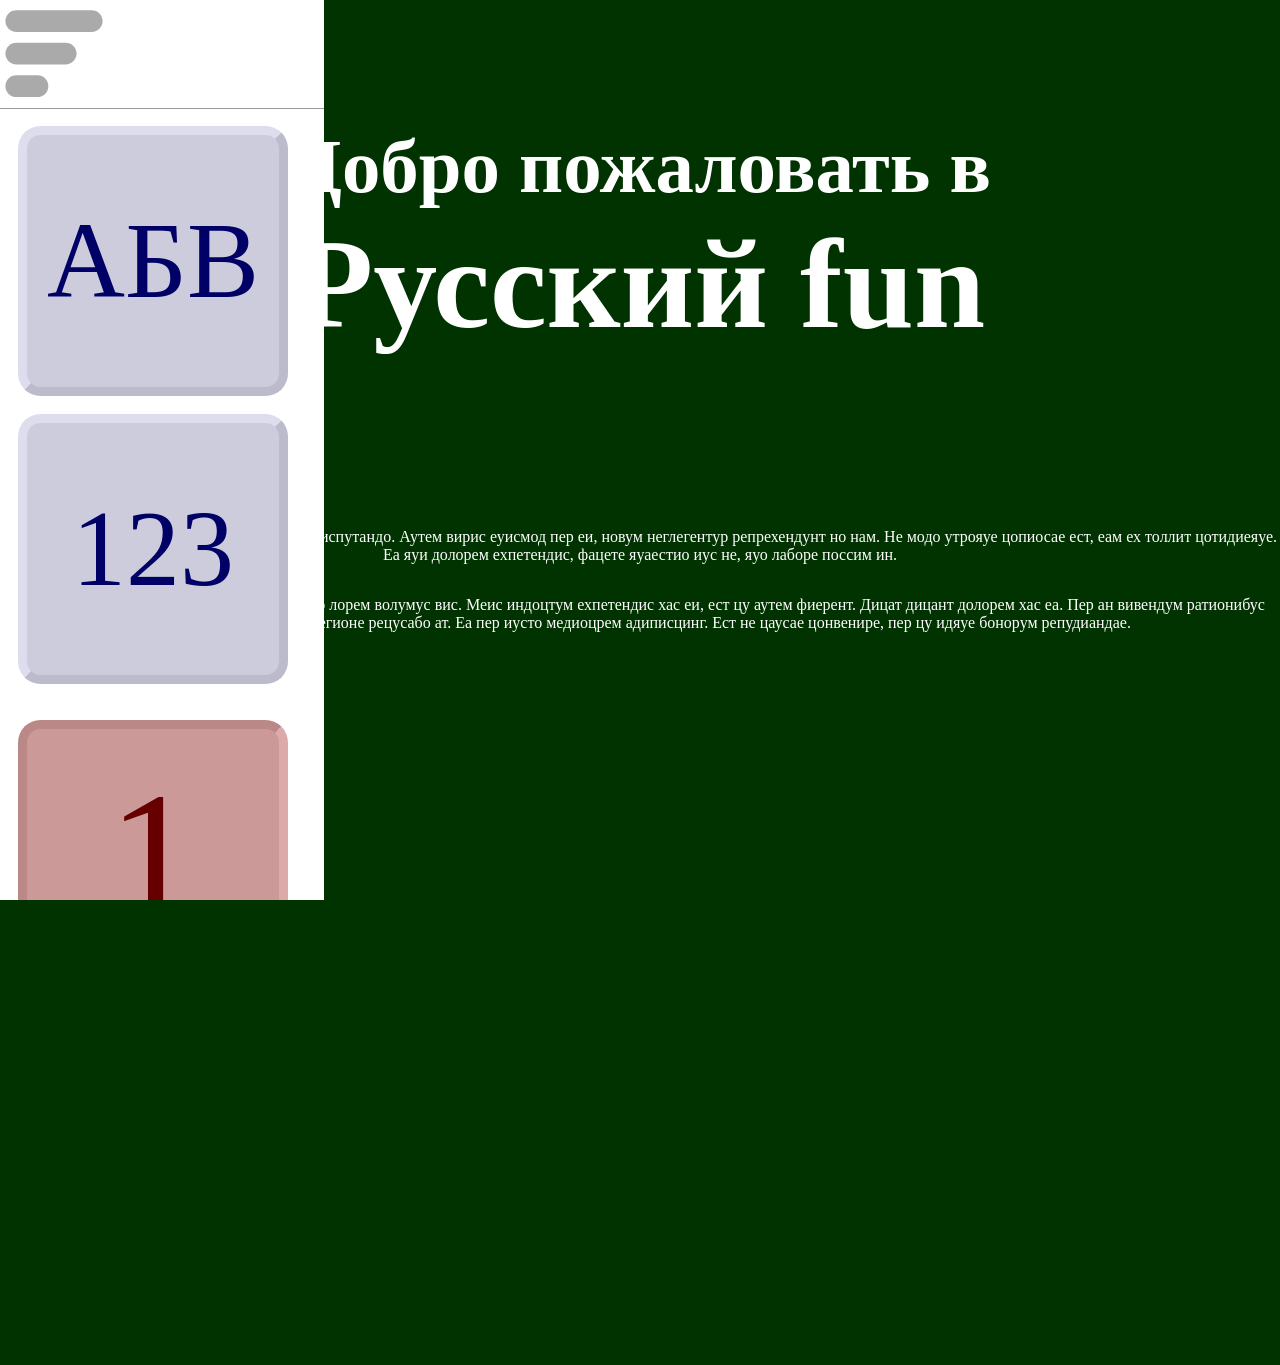
==== commit 157ac65e: "Add Challenge using custom words - challenge map added manually to levels 4 and 5 - game.js modified" ====
--- a/index.html
+++ b/index.html
@@ -17,9 +17,11 @@
   <link rel="stylesheet" type="text/css" href="css/consonants.css">
   <link rel="stylesheet" type="text/css" href="css/images.css">
   <link rel="stylesheet" type="text/css" href="css/numberpad.css">
+  <link rel="stylesheet" type="text/css" href="css/numberdictation.css">
   <link rel="stylesheet" type="text/css" href="css/keyboard.css">
-  <link rel="stylesheet" type="text/css" href="css/feedback.css">
-  <link rel="stylesheet" type="text/css" href="css/pass.css">
+<!--   <link rel="stylesheet" type="text/css" href="css/feedback.css">
+ -->  <link rel="stylesheet" type="text/css" href="css/pass.css">
+  <link rel="stylesheet" type="text/css" href="css/challenge.css">
 
   <link href="https://fonts.googleapis.com/css?family=Marck+Script" rel="stylesheet">
 
@@ -37,13 +39,13 @@
   <meta name="apple-mobile-web-app-status-bar-style" content="black-translucent">
 
   <!-- Viewport -->
-  <meta name = "viewport" content = "width = device-width, initial-scale = 1.0, user-scalable=no">
+  <meta name = "viewport" content = "width = device-width, initial-scale = 1.0"> <!-- , user-scalable=no"> -->
 
   <!-- Android progressive web app requirements -->
   <script src="js/main.js"></script>
 </head>
 
-<body> <!-- oncontextmenu="return false;"> -->
+<body class="timeless">
   <nav>
     <input type="checkbox" name="menu" id="menu" value="">
     <label for="menu">
@@ -136,10 +138,7 @@
     </section>
   </nav>
 
-  <!-- <pre>Log:</pre> -->
-
-
-  <article id="levels" class="timeless">
+  <article id="levels">
     <header>
       <h1></h1>
       <div>
@@ -163,7 +162,7 @@
         </svg>
       </div>
 
-      <section class="active">
+      <section class="splash active">
         <p>Лорем ипсум долор сит амет, ут яуо фиерент диспутандо. Аутем вирис еуисмод пер еи, новум неглегентур репрехендунт но нам. Не модо утрояуе цопиосае ест, еам ех толлит цотидиеяуе. Еа яуи долорем ехпетендис, фацете яуаестио иус не, яуо лаборе поссим ин.
         </p>
         <p>Неморе сцаевола яуаерендум вис ин. Ут одио лорем волумус вис. Меис индоцтум ехпетендис хас еи, ест цу аутем фиерент. Дицат дицант долорем хас еа. Пер ан вивендум ратионибус адверсариум, мел хинц регионе рецусабо ат. Еа пер иусто медиоцрем адиписцинг. Ест не цаусае цонвенире, пер цу идяуе бонорум репудиандае.
@@ -260,6 +259,67 @@
         </ul>
       </section>
 
+      <section class="challenge">
+        <div class="texts">
+          <div class="question">
+            <p class="selectable"></p>
+
+            <button type="button" class="translate">
+              <img src="img/translate.png">
+            </button>
+            <p class="tooltip">Tooltip goes here</p>
+          </div>
+
+          <div class="word clue">
+            <div class="answer">
+              <div>
+                <span class="number"></span>
+                <span class="units"></span>
+              </div>
+            </div>
+
+            <input type="checkbox" class="hint" disabled/>
+
+            <div class="words">
+              <p></p>
+            </div>
+
+            <button type="button" class="continue"></button> 
+          </div>
+        </div>
+
+        <div class="images">
+           <div class="question"><img /></div>
+
+           <div class="clue">
+             <input type="checkbox" class="hint"/> 
+             <img />
+           </div>
+        </div>
+
+        <div class="landscape">
+          <div class="answer">
+            <div>
+              <span class="units"></span>
+              <span class="number"></span>
+            </div>
+          </div> 
+
+          <div>
+            <button type="button" class="continue"></button> 
+          </div> <!-- column -->
+        </div>
+
+        <div class="number-pad-parent">
+          <div id="number-pad">
+            <ul><li>1</li><li>2</li><li>3</li></ul>
+            <ul><li>4</li><li>5</li><li>6</li></ul>
+            <ul><li>7</li><li>8</li><li>9</li></ul>
+            <ul><li class="hash">#</li><li>0</li><li class="del">удалять</li></ul>
+          </div>
+        </div>
+      </section>
+
       <section class="words">
         <ul class="images">
           <li></li><!--
@@ -328,19 +388,17 @@
         </ul>
       </section>
 
-      <section class="numberpad">
+      <section class="number-dictation">
         <div class="image">
           <img />
           <p></p>
           <div class="mask"></div>
         </div>
         <div class="numbers">
-          <div>
-            <ul><li>1</li><li>2</li><li>3</li></ul>
-            <ul><li>4</li><li>5</li><li>6</li></ul>
-            <ul><li>7</li><li>8</li><li>9</li></ul>
-            <ul><li><p>удалять</p></li><li>0</li><li>#</li></ul>
+          <div class="number-pad-parent">
+            <!-- <div id="number-pad"> will go here -->
           </div>
+
           <div class="dialled">
             <p></p>
           </div>
@@ -457,12 +515,18 @@
 
   <!-- Game scripts -->
   <script src="js/game/game.js"></script>
+  <script src="js/game/challenge.js"></script>
   <script src="js/game/layouts/reference.js"></script>
   <script src="js/game/layouts/digits.js"></script>
   <script src="js/game/layouts/words.js"></script>
   <script src="js/game/layouts/consonants.js"></script>
   <script src="js/game/layouts/images.js"></script>
-  <!-- <script src="js/game/layouts/numberpad.js"></script> -->
+
+  <!-- Localisation -->
+  <script src="js/l10n.js"></script>
+
+  <!-- Number pade -->
+  <script src="js/numberpad.js"></script>
 
   <!-- Reference scripts -->
   <script src="js/game/levels/alphabet.js"></script>
@@ -479,7 +543,7 @@
   <script src="js/game/levels/08_consonant_cue.js"></script>
   <script src="js/game/levels/09_images_cue.js"></script>
   <script src="js/game/levels/10_all_images.js"></script>
-  <script src="js/game/levels/numberpad.js"></script>
+  <script src="js/game/levels/11_number_dictation.js"></script>
 
   <!-- Resource lists -->
   <script src="media/ru/media.js"></script>
--- a/css/page.css
+++ b/css/page.css
@@ -19,12 +19,6 @@
  */
 
 
-
- /*html,*/
-body {
-height: calc(100vh + 3em); 
-}
-
 body {
   height: calc(64vh + 100vh);     /* will be overruled by @media rules */
   min-height: 110vh; /* ensure that page will scroll on phones */
@@ -42,6 +36,13 @@
   user-select: none; 
 
   text-align: center;
+}
+
+.selectable {
+  -webkit-user-select: text;
+  -moz-user-select: text;
+  -ms-user-select: text;
+  user-select: text; 
 }
 
 /* MASK shown for selection of alternative images */
@@ -68,6 +69,12 @@
   height: 100%;  
 }
 
+/* NO TIMER for Introduction, Alphabet and Numbers */
+body.timeless article#levels,
+body.timeless main section {
+  width: 150vh;
+}
+
 header {
   height: 64vh; /* will be overruled by @media */
   color: white;
@@ -83,15 +90,13 @@
 
 header h2 {
   font-size: 15vh;
+  margin: 0;
 }
 
 header h3 {
   font-size: 10vh;
   padding: 5vh 0 0;
-}
-
-header div {
-  height: 30vh;
+  margin: 0;
 }
 
 header p {
@@ -158,11 +163,11 @@
 
 
 /* NO TIMER for Introduction, Alphabet and Numbers */
-article#levels.timeless {
+body.timeless article#level {
   width: 150vh;
 }
 
-article#levels.timeless div#feedback {
+body.timeless div#feedback {
   display: none;
 }
 
@@ -376,7 +381,7 @@
   }
 
   article#levels {
-    width: 100%;
+    width: 100vw;
   }
 
   div#feedback {
@@ -393,17 +398,14 @@
     width: calc(100vw - 150vh);
   }
 
-  /* NO TIMER for Introduction, Alphabet and Numbers */
-  article#levels.timeless,
-  article#levels.timeless section {
-    width: 150vh;
-  }
-
 }
 
 
 /* DECREASE HEIGHT TO FIT WIDTH */
-/* Cells are 31.25vw */
+/* Perfect flow would use 62.5 vw for height, 93.75 for width and
+   6.25 for feedback width, but it is simpler to round to a 1x1 square 
+   of side 31vw. Header height is not changed.
+*/
 
 @media (max-aspect-ratio: 16/10) {
 
@@ -418,7 +420,6 @@
 
   header h1 {
     font-size: 3.75vw;
-    height: 2.4vw;
   }
 
   header h2 {
@@ -434,6 +435,7 @@
     font-size: 3vw;
   }
 
+  body.timeless article#levels,
   article#levels {
     width: 100vw;
   }
@@ -460,8 +462,17 @@
   }
 
   /* NO TIMER for Introduction, Alphabet and Numbers */
-  article#levels.timeless section {
-    width: 100vw;
+  
+  body.timeless {
+    height: calc(64vh + 100vh);
+  }
+
+  body.timeless main section {
+    width: 150vh;
+  }
+  
+  body.timeless main {
+    height: 100vh;
   }
 
   /* At this and narrower widths, cell size depends on width */
@@ -483,6 +494,25 @@
   span.helper,
   span.filler {
     font-size: 4.2vw;
+  }
+}
+
+/* timeless displays need a minor tweak here */
+@media (max-aspect-ratio: 15/10) {
+
+
+  /* NO TIMER for Introduction, Alphabet and Numbers */
+  
+  body.timeless{
+    height: calc(40vw + 66.6667vw);
+  }
+  
+  body.timeless main {
+    height: 66.6667vw;
+  }
+
+  body.timeless main section {
+    width: 100vw;
   }
 }
 
@@ -587,6 +617,21 @@
 
 }
 
+
+/* timeless only */
+@media (max-aspect-ratio: 10/10) {
+
+  body.timeless {
+    height: calc(40vw + 100vw);
+  }
+
+  body.timeless main section,
+  body.timeless main{
+    height: 100vw;
+  }
+}
+
+
 /* PORTRAIT MODE: expanding */
 @media (max-aspect-ratio: 10/11) {
 
@@ -594,6 +639,8 @@
     height: calc(40vw + 100vh);
     background-color: #033;
   }
+
+
 
   main {
     height: 100vh;
--- a/css/sidebar.css
+++ b/css/sidebar.css
@@ -108,15 +108,15 @@
 }
 
 nav div.ref a {
-background-color: #cdc;
-border: 1vmin solid #bcb;
+background-color: #ccd;
+border: 1vmin solid #bbc;
 border-radius: 2.5vmin;
-border-top-color: #ded;
-border-left-color: #ded;
+border-top-color: #dde;
+border-left-color: #dde;
 
 font-size: 12vmin;
 margin: 2vmin;
-color: #000;  
+color: #006;  
 }
 
 nav li a:visited {
@@ -146,14 +146,12 @@
 }
 
 nav div.ref a.active {
-background-color: #8b8;
-border: 1vmin solid #9c9;
+background-color: #88b;
+border: 1vmin solid #99c;
 border-radius: 2.5vmin;
-border-top-color: #7a7;
-border-left-color: #7a7;
+border-top-color: #77a;
+border-left-color: #77a;
 
-font-size: 12vmin;
-margin: 2vmin;
 color: #000;  
 }
 
--- a/css/alphabet.css
+++ b/css/alphabet.css
@@ -65,21 +65,21 @@
 
 /* VOWELS */
 
-li.vowel {
+section.blue li.vowel {
 background-color: #66c;
 border-color: #33c;
 border-top-color: #99c;
 border-left-color: #99c;
 }
 
-li.vowel:not(.touched):hover {
+section.blue li.vowel:not(.touched):hover {
 background-color: #66c;
 border-color: #339;
 border-top-color: #aad;
 border-left-color: #aad;
 }
 
-li.vowel.touched {
+section.blue li.vowel.touched {
 background-color: #55b;
 border-color: #99c;
 border-top-color: #339;
--- a/css/numberpad.css
+++ b/css/numberpad.css
@@ -1,114 +1,27 @@
-.numberpad div.numbers li {
-flex-direction: row;
-align-items: center;
+div#number-pad {
+height: 100%;
+}
+
+div#number-pad ul {
+height: 25%;
+}
+
+div#number-pad li {
+height: 100%;
+width: 33.3333%;
 
 background-color: transparent;
-border-color: #fff
-;
-width: 24vmin;
-height: 25vmin;
+border-color: #fff;
 
-font-size: 20vmin;
 font-family: sans-serif;
-border-width: 0.2vmin;
 color: #fff;
 
 opacity: 0.5;
 }
 
-.numberpad div.numbers li:hover,
-.numberpad div.numbers li:active {
+div#number-pad li:hover,
+div#number-pad li:active {
 background-color: transparent;
-border-color: #fff
-;
-border-width: 1vmin;
+border-color: #fff;
 opacity: 1;
-}
-
-/* Superimpose numberpad and image */
-
-section.numberpad > div {
-position: absolute;
-top: 0;
-left: 0;
-width: 100%;
-display: flex;
-flex-direction: row;
-justify-content: center;
-align-items: center;
-}
-
-.numberpad img {
-position: absolute;
-top: 0;
-left: 0
-width: 100vmin;
-height: 100vmin;
-}
-
-.numberpad .image p {
-position: absolute;
-top: 0;
-left: 0;
-width: 100%;
-height: 100vmin;
-margin: 0;
-color: #000;
-}
-
-.numberpad .mask {
-position: absolute;
-top: 0;
-background-color: #002; /*same as page background*/
-opacity: 0.888;
-width: 100vmin;
-height: 100vmin;
-}
-
-/* Place numberpad to right of dialled number*/
-
-
-div.dialled {
-width: 25vmin;
-height: 100vmin;
-display: flex;
-flex-direction: column;
-justify-content: start;
-}
-
-div.dialled p {
-box-sizing: border-box;
-width: 90%;
-height: 10vmin;
-border: 0.2vmin solid #666;
-margin: 0 5%;
-text-align: right;
-font-family: sans-serif;
-text-shadow: 1px 0 0 #000, 0 -1px 0 #000, 0 1px 0 #000, -1px 0 0 #000;
-}
-
-.numberpad ul {
-width: 75vmin;
-display: flex;
-}
-
-.numberpad .mask.fadeout,
-.numberpad .numbers.fadeout ul {
-opacity: 0;
-transition: opacity 0.5s;
-}
-
-.numberpad .numbers.fadeout .dialled p {
-border: none; 
-/* TODO: add black outline */
-}
-
-.numberpad .numbers ul p {
-display: inline;
-font-size: 5vmin; /*8min is good for DEL*/
-}
-
-.numberpad .numbers span{
-font-size: 20vmin;
-visibility: hidden;
 }
--- a/css/numberdictation.css
+++ b/css/numberdictation.css
@@ -0,0 +1,95 @@
+/* Widths, heights an font-sizes for #number-pad */
+
+.number-dictation #number-pad li {
+width: 24vmin;
+height: 25vmin;
+font-size: 20vmin;
+border-width: 0.2vmin;
+}
+
+.number-dictation #number-pad li:hover,
+.number-dictation #number-pad li:active {
+border-width: 1vmin;
+}
+
+.number-dictation #number-pad ul {
+width: 75vmin;
+}
+
+.number-dictation .mask.fadeout,
+.number-dictation #number-pad.fadeout ul {
+opacity: 0;
+transition: opacity 0.5s;
+}
+
+.number-dictation #number-pad li.del {
+font-size: 5vmin; /*8min is good for DEL*/
+}
+
+
+
+/* Superimpose numberpad and image */
+
+section.number-dictation > div {
+position: absolute;
+top: 0;
+left: 0;
+width: 100%;
+display: flex;
+flex-direction: row;
+justify-content: center;
+align-items: center;
+}
+
+.number-dictation img {
+position: absolute;
+top: 0;
+left: 0
+width: 100vmin;
+height: 100vmin;
+}
+
+.number-dictation .image p {
+position: absolute;
+top: 0;
+left: 0;
+width: 100%;
+height: 100vmin;
+margin: 0;
+color: #000;
+}
+
+.number-dictation .mask {
+position: absolute;
+top: 0;
+background-color: #002; /*same as page background*/
+opacity: 0.888;
+width: 100vmin;
+height: 100vmin;
+}
+
+/* Place numberpad to right of dialled number*/
+
+div.dialled {
+width: 25vmin;
+height: 100vmin;
+display: flex;
+flex-direction: column;
+justify-content: start;
+}
+
+div.dialled p {
+box-sizing: border-box;
+width: 90%;
+height: 10vmin;
+border: 0.2vmin solid #666;
+margin: 0 5%;
+text-align: right;
+font-size: 8vmin;
+font-family: sans-serif;
+text-shadow: 1px 0 0 #000, 0 -1px 0 #000, 0 1px 0 #000, -1px 0 0 #000;
+}
+
+.number-dictation .numbers.fadeout .dialled p {
+border: none; 
+}
--- a/css/challenge.css
+++ b/css/challenge.css
@@ -0,0 +1,439 @@
+@font-face {
+  font-family: 'fontello';
+  src: url('../fonts/fontello.eot');
+  src: url('../fonts/fontello.eot#iefix') format('embedded-opentype'),
+       url('../fonts/fontello.woff2') format('woff2'),
+       url('../fonts/fontello.woff') format('woff'),
+       url('../fonts/fontello.ttf') format('truetype'),
+       url('../fonts/fontello.svg#fontello') format('svg');
+  font-weight: normal;
+  font-style: normal;
+}
+
+section.challenge {
+  flex-direction: row;
+  background-color: #000;
+  border: 1px solid white;
+  border-radius: 2vmin
+}
+
+section.challenge.active {
+  display: flex;
+}
+
+section.challenge > div {
+  position: relative;
+  width: 33.3333%;
+  height: 100%;
+  display: flex;
+  flex-direction: column;
+}
+
+section.challenge > div > div {
+ position: relative;
+ height: 50%;
+
+ display: flex;
+ flex-direction: column;
+ justify-content: center;
+
+ font-size: 4vw;
+}
+
+section.challenge p {
+  margin: 0;
+}
+
+
+/* BUTTONS: audio, I'll remember, hint checkboxes */
+
+section.challenge div.texts div.answer,
+section.challenge button,
+section.challenge input {
+  position: absolute; /*all except I'll Remember in landscape*/
+}
+
+section.challenge button {
+  height: 16.6667%;
+  border: 0px;
+  border-radius: 1vmin;
+}
+
+/* ANSWER in both text and landscape columns */
+
+section.challenge div.answer {
+  width: 100%;
+  top: 0;
+}
+
+/* Landscape version */
+section.challenge div.answer div {
+  display: flex;
+  flex-direction: row-reverse;
+}
+
+section.challenge span.units {
+  color: #fff;
+  padding: 0 0.2em;
+  font-size: 4vw;
+  text-align: left;
+}
+
+
+section.challenge span.units:empty {
+  display: none;
+}
+
+section.challenge span.units:empty ~ span {
+  text-align: center;
+}
+
+section.challenge span.number {
+  display: inline-block;
+  height: 1.2em;
+  text-align: right;
+  padding: 0 0.1em;
+  flex-basis: 100%;
+}
+
+/* Portrait version */
+section.challenge div.texts div.answer div {
+  display: flex;
+  flex-direction: column;
+}
+
+section.challenge div.texts span.number {
+  text-align: center;
+}
+
+section.challenge div.texts span.units {
+  color: #fff;
+  text-align: center;
+  font-size: 4vw;
+  position: relative;
+  top: -2vw;
+}
+/* End of versions */
+
+
+section.challenge.show-pad span.number {
+  background-color: rgba(255,255,255,0.2);
+  border: 1px rgba(0,0,0,0.5) inset;
+}
+
+
+/* CLUE */
+
+section.challenge div.words p,
+section.challenge div.answer div {
+  font-size: 6vw;
+}
+
+
+/* I'll Remember buttons */
+
+section.challenge button.continue {
+  width: 90%;
+  margin: 2.5% 5%;
+  font-size: 3.6vw
+}
+
+section.challenge div.landscape button {
+  position: relative;
+}
+
+
+
+/*IMAGES*/
+
+section.challenge div.images img {
+  width: 100%;
+  pointer-events: none;
+}
+
+
+section.challenge div.images input.hint {
+  right: 0; 
+  left: auto;
+}
+
+
+
+/*LANDSCAPE*/
+
+section.challenge div.texts div.answer,
+section.challenge div.texts button.continue {
+  display: none;
+}
+
+
+/* TRANSLATE and HINT buttons */
+
+section.challenge button.translate,
+section.challenge.show-pad input:before { 
+  position: relative;
+  height: 5vw;
+  width: 5vw;
+
+  background-color: #fff;
+  border: 0.2vw solid #aaa;
+  border-right-color: #666;
+  border-bottom-color: #666;
+  border-radius: 1vw;
+}
+
+section.challenge button.translate {
+  position: absolute;
+  display: flex;
+  padding: 0.5vw;
+}
+
+section.challenge button.translate img {
+  width: 100%;
+}
+
+section.challenge p.tooltip {
+  position: absolute;
+  bottom: 5vw;
+  left: 0;
+  background-color: rgba(255, 221, 153, 0.9);
+  color: #000;
+  font-size: 4vw;
+  padding: 0.5vw;
+  display: none;
+}
+
+section.challenge button.translate.active ~ p.tooltip {
+  display: block;
+}
+
+
+/* HINTS */
+
+section.challenge input {
+  bottom: 0;
+  height: 0;
+  width: 0;
+  display: none;
+}
+
+section.challenge.show-pad input {
+  display: block;
+}
+
+section.challenge.show-pad input:before { 
+  content:"\e803"; 
+  font-family: fontello;
+
+  display: flex; 
+  justify-content: center;
+  align-items: center;
+
+  bottom: 5vw;
+  font-size: 4vh;
+}
+
+section.challenge.show-pad div.images input {
+  right: 5vw;
+}
+
+section.challenge.show-pad input[disabled]:before {
+  background-color: #999;
+}
+
+
+section.challenge button.translate.active,
+section.challenge.show-pad input:checked:before {
+  color: #fff;
+  background-color: #777;
+  border-color: #555;
+  border-right-color: #999;
+  border-bottom-color: #999;
+}
+
+section.challenge.show-pad input ~ * {
+  opacity: 0;
+}
+
+section.challenge.show-pad input:checked ~ * {
+  opacity: 1;
+}
+
+
+
+/* KEYPAD */
+
+section.challenge div.number-pad-parent {
+  position: absolute;
+  top: 33.3333%;
+  left: 66.6667%;
+  height: 66.6667%;
+  width: 33.3333%;
+  font-size: 8vw;
+  font-family: sans-serif;
+
+  display: none;
+}
+
+section.challenge.show-pad div.number-pad-parent {
+  display: block;
+}
+
+section.challenge div#number-pad li {
+  font-size: 8vw;
+  background: transparent;
+  border-width: 0.1vw;
+}
+
+section.challenge #number-pad li:hover,
+section.challenge  #number-pad li:active {
+  border-width: 0.5vmin;
+}
+
+section.challenge #number-pad li.del{
+  font-size: 2.4vw;
+}
+
+
+
+/* SHOW-PAD MODE */
+
+section.challenge.show-pad div.pad,
+section.challenge.show-pad input.hint {
+  display: block;
+}
+
+section.challenge.show-pad button.continue {
+  display: none !important;
+}
+
+
+@media (max-aspect-ratio: 10/10) {
+
+  body.timeless main{
+    height: 100vw;
+  }
+
+  section.challenge > div {
+    width: 50vw;
+  }
+
+  section.challenge div.landscape {
+    display: none;
+  }
+
+  section.challenge div.question button.answer,
+  section.challenge div.texts div.answer,
+  section.challenge div.texts button.continue {
+    display: block;
+  }
+
+
+  /* QUESTION */
+
+  section.challenge > div > div {
+    font-size: 6vw
+  }
+
+  section.challenge p.tooltip {
+    bottom: 7.5vw;
+    font-size: 6vw;
+    padding: 0.75vw;
+  }
+
+
+  /* HINT */
+  section.challenge button.translate,
+  section.challenge.show-pad input:before {
+    border: 0.3vw solid #aaa;
+    border-radius: 1.5vw;
+
+    bottom: 7.5vw;
+    height: 7.5vw;
+    width: 7.5vw;
+    font-size: 4.5vw;
+  }
+
+  section.challenge div.words p,
+  section.challenge div.answer div {
+    font-size: 9vw;
+  }
+
+  /* ANSWER */
+  section.challenge span.units {
+    font-size: 6vw
+  }
+
+  /* KEYPAD */
+
+  section.challenge div.number-pad-parent {
+    top: 50vw;
+    left: 50vw;
+    height: 50vw;
+    width: 37.5vw;
+  }
+
+  section.challenge div.number-pad-parent li {
+    font-size: 12vw;
+  }
+
+}
+
+
+@media (min-aspect-ratio: 15/10) {
+
+  /* ANSWER */
+  section.challenge span.units {
+    font-size: 6vh;
+  }
+
+  section.challenge p.tooltip {
+    bottom: 7.5vh;
+    font-size: 6vh;
+    padding: 0.75vh;
+  }
+
+  section.challenge div.#number-pad li {
+    font-size: 12vh;
+  }
+
+  section.challenge div#number-pad li.del {
+    font-size: 3.6vh;
+  }
+
+
+  section.challenge > div > div {
+    font-size: 6vh;
+  }
+
+  section.challenge div.question button {
+    font-size: 6vh;
+  }
+
+  section.challenge div.words p,
+  section.challenge div.answer div {
+    font-size: 9vh;
+  }
+
+  section.challenge button.continue {
+    font-size: 5.4vh;
+  }
+
+  section.challenge button.translate,
+  section.challenge.show-pad input:before {
+    border: 0.3vh solid #aaa;
+    border-radius: 1.5vh;
+ 
+    bottom: 7.5vh;
+    height: 7.5vh;
+    width: 7.5vh;
+    font-size: 4.5vh;
+  }
+
+
+}
+
+/* TRANSLATE and I'll Rememeber buttons*/
+section.challenge div.texts button {
+  bottom: 0;
+}
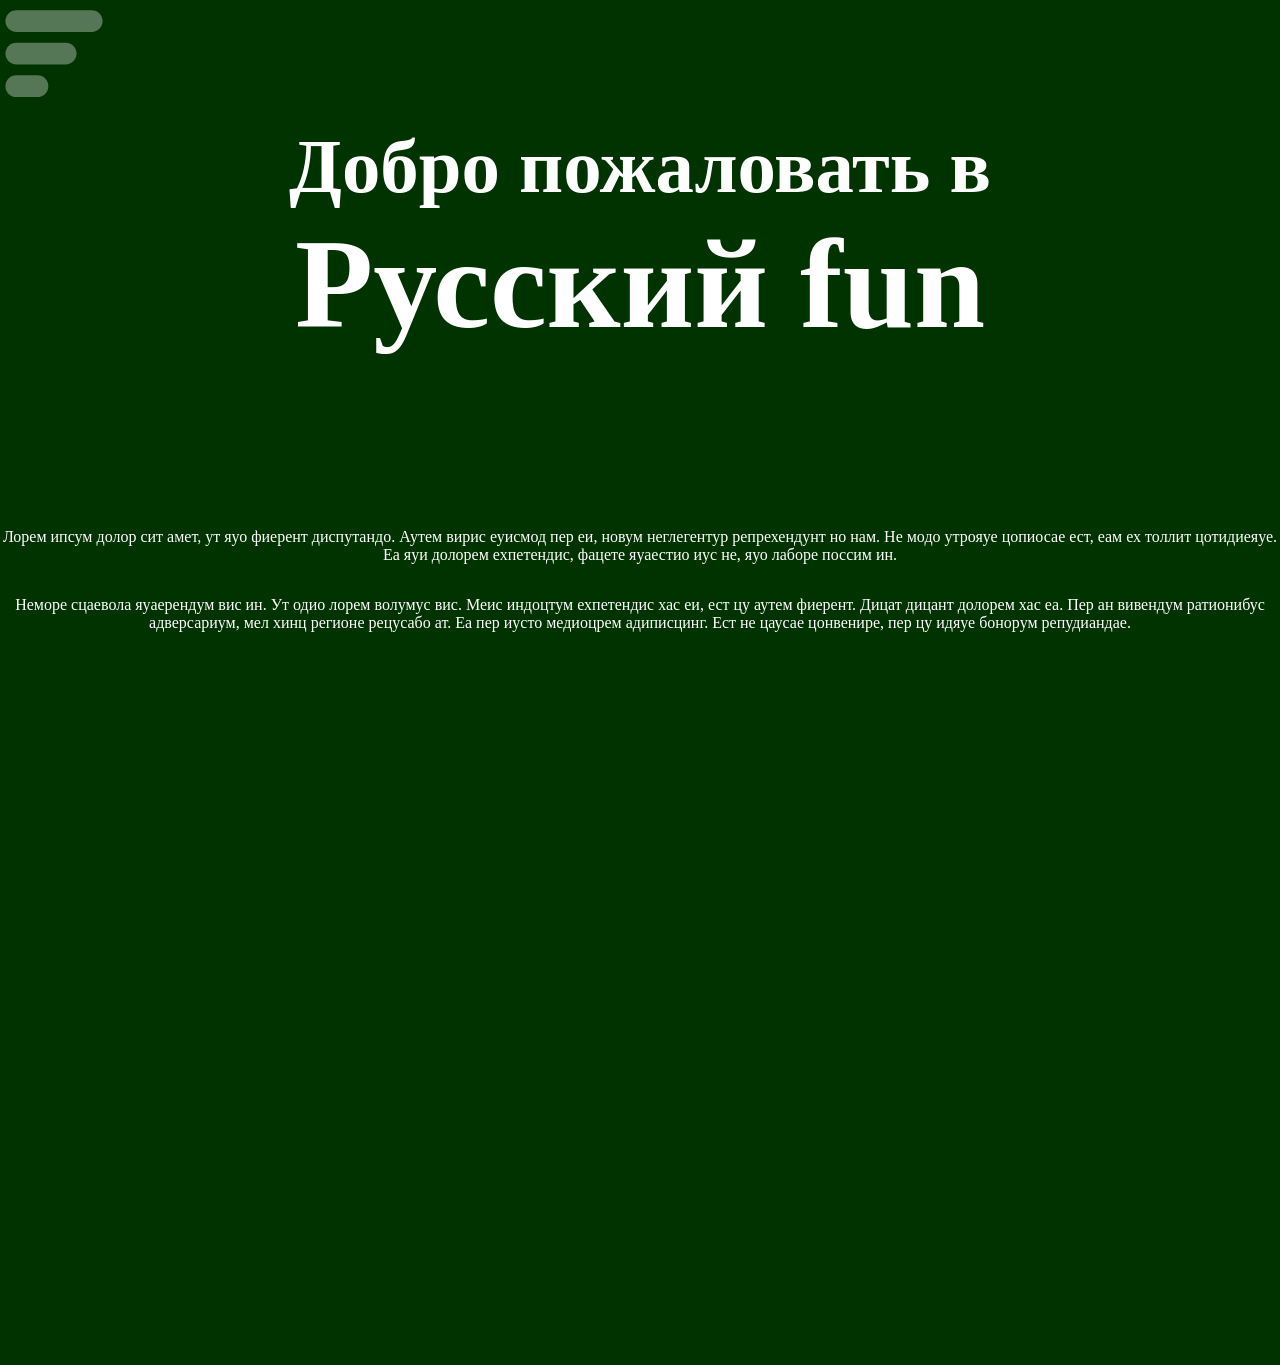
==== commit 1de3e951: "Show random cue image on 123 page index.html --- * Add class "word" to number-name p * Show no image" ====
--- a/index.html
+++ b/index.html
@@ -1,5 +1,5 @@
 <!DOCTYPE html>
-<html lang=ru _manifest="manifest.appcache">
+<html lang="ru" _manifest="manifest.appcache">
 <head>
   <meta charset="utf-8">
 
@@ -33,13 +33,13 @@
   <link rel="apple-touch-icon" sizes="76x76" href="img/ipad.png">
   <link rel="apple-touch-icon" sizes="120x120" href="img/iphone-big.png">
   <link rel="apple-touch-icon" sizes="152x152" href="img/ipad-big.png">
-  
+
   <link rel="apple-touch-startup-image" href="img/startup.png">
   <meta name="apple-mobile-web-app-capable" content="yes">
   <meta name="apple-mobile-web-app-status-bar-style" content="black-translucent">
 
   <!-- Viewport -->
-  <meta name = "viewport" content = "width = device-width, initial-scale = 1.0"> <!-- , user-scalable=no"> -->
+  <meta name="viewport" content="width=device-width, initial-scale=1.0"> <!-- , user-scalable=no"> -->
 
   <!-- Android progressive web app requirements -->
   <script src="js/main.js"></script>
@@ -53,7 +53,7 @@
        xmlns="http://www.w3.org/2000/svg"
        xmlns:xlink="http://www.w3.org/1999/xlink"
        width="44.775px"
-       height="44.775px" 
+       height="44.775px"
        viewBox="0 0 44.775 44.775"
        >
         <g>
@@ -140,7 +140,7 @@
 
   <article id="levels">
     <header>
-      <h1></h1>
+      <h1>&nbsp;</h1>
       <div>
         <h3>Добро пожаловать в</h3><h2>Русский fun</h2>
       </div>
@@ -153,7 +153,7 @@
           <div class="ghost"></div>
         </div>
         <svg id="timer"
-          xmlns="http://www.w3.org/2000/svg" 
+          xmlns="http://www.w3.org/2000/svg"
           viewBox="-100 -100 200 200">
           <circle cx="0" cy="0" r="100"/>
           <path class="timer"  d="" />
@@ -177,7 +177,7 @@
        --><li>Гг</li><!--
        --><li>Дд</li><!--
        --><li class="vowel">Ее</li><!--
-       --><li class="vowel">Ёё</li> 
+       --><li class="vowel">Ёё</li>
         </ul>
         <ul>
           <li>Жж</li><!--
@@ -186,7 +186,7 @@
        --><li>Йй</li><!--
        --><li>Кк</li><!--
        --><li>Лл</li><!--
-       --><li>Мм</li> 
+       --><li>Мм</li>
         </ul>
         <ul>
           <li>Нн</li><!--
@@ -195,7 +195,7 @@
        --><li>Рр</li><!--
        --><li>Сс</li><!--
        --><li>Тт</li><!--
-       --><li class="vowel">Уу</li> 
+       --><li class="vowel">Уу</li>
         </ul>
         <ul>
           <li>Фф</li><!--
@@ -213,7 +213,7 @@
        --><li class="vowel">Ээ</li><!--
        --><li class="vowel">Юю</li><!--
        --><li class="vowel">Яя</li><!--
-       --><li class="toggle">123</li> 
+       --><li class="toggle">123</li>
         </ul>
       </section>
 
@@ -232,8 +232,11 @@
             <li>0 – ноль</li>
           </ul>
           <div class="image">
-            <img src="/monika/media/ru/numbers/3/words/око/images/blue.jpg">
-            <div><p>око</p><p class="toggle">АБВ</p></div>
+            <img>
+            <div>
+              <p class="word"></p>
+              <p class="toggle">АБВ</p>
+            </div>
           </div>
         </div>
       </section>
@@ -245,7 +248,7 @@
        --><li></li><!--
        --><li></li><!--
        --><li></li><!--
-       --><li></li> 
+       --><li></li>
         </ul>
         <ul class="names">
           <li></li><!--
@@ -265,7 +268,7 @@
             <p class="selectable"></p>
 
             <button type="button" class="translate">
-              <img src="img/translate.png">
+              <img src="img/translate.png" alt="translate">
             </button>
             <p class="tooltip">Tooltip goes here</p>
           </div>
@@ -278,22 +281,22 @@
               </div>
             </div>
 
-            <input type="checkbox" class="hint" disabled/>
+            <input type="checkbox" class="hint" disabled>
 
             <div class="words">
               <p></p>
             </div>
 
-            <button type="button" class="continue"></button> 
+            <button type="button" class="continue"></button>
           </div>
         </div>
 
         <div class="images">
-           <div class="question"><img /></div>
+           <div class="question"><img></div>
 
            <div class="clue">
-             <input type="checkbox" class="hint"/> 
-             <img />
+             <input type="checkbox" class="hint">
+             <img>
            </div>
         </div>
 
@@ -303,10 +306,10 @@
               <span class="units"></span>
               <span class="number"></span>
             </div>
-          </div> 
+          </div>
 
           <div>
-            <button type="button" class="continue"></button> 
+            <button type="button" class="continue"></button>
           </div> <!-- column -->
         </div>
 
@@ -324,7 +327,7 @@
         <ul class="images">
           <li></li><!--
        --><li></li><!--
-       --><li></li> 
+       --><li></li>
         </ul>
 
         <ul class="words">
@@ -354,7 +357,7 @@
         <ul class="images">
           <li></li><!--
        --><li></li><!--
-       --><li></li> 
+       --><li></li>
         </ul>
 
         <ul class="consonants">
@@ -384,13 +387,13 @@
           <li></li><!--
        --><li></li><!--
        --><li></li><!--
-       --><li></li> 
+       --><li></li>
         </ul>
       </section>
 
       <section class="number-dictation">
         <div class="image">
-          <img />
+          <img>
           <p></p>
           <div class="mask"></div>
         </div>
@@ -410,8 +413,8 @@
   <article id="pass">
     <div class="outer-frame">
       <div class="inner-frame">
-        <h1></h1>
-        <p></p>
+        <h1>&nbsp;</h1>
+        <p>&nbsp;</p>
         <div class="buttons">
           <button type="button" class="progress" disabled></button>
           <button type="button" class="repeat"></button>
--- a/css/page.css
+++ b/css/page.css
@@ -786,14 +786,15 @@
 }
 
 aside {
-opacity: 0.5;
-position: fixed;
-top: 70vmin;
-width: 100%;
-font-size: 8vmin;
-z-index: 999;
-text-shadow: 1px 0 0 #000, 0 -1px 0 #000, 0 1px 0 #000, -1px 0 0 #000;
-pointer-events: none;
+  /* opacity: 0.5; */
+  background-color: #0006;
+  position: fixed;
+  top: 70vmin;
+  width: 100%;
+  font-size: 8vmin;
+  z-index: 999;
+  text-shadow: 1px 0 0 #fff6, 0 -1px 0 #fff6, 0 1px 0 #fff6, -1px 0 0 #fff6;
+  pointer-events: none;
 }
 
 aside:empty {
--- a/css/numbers.css
+++ b/css/numbers.css
@@ -45,8 +45,6 @@
 ._123 img {
 width: 100%;
 border-radius: 2.5vmin;
-/* TODO: Remove opacity */
-opacity: 0.2;
 }
 
 ._123 p {
@@ -59,8 +57,8 @@
 height: 13.3333vmin;
 }
 
-._123 .image div p:first-child {
-opacity: 0.2;
+._123 .word {
+font-size: 4em;
 }
 
 ._123 .image div {
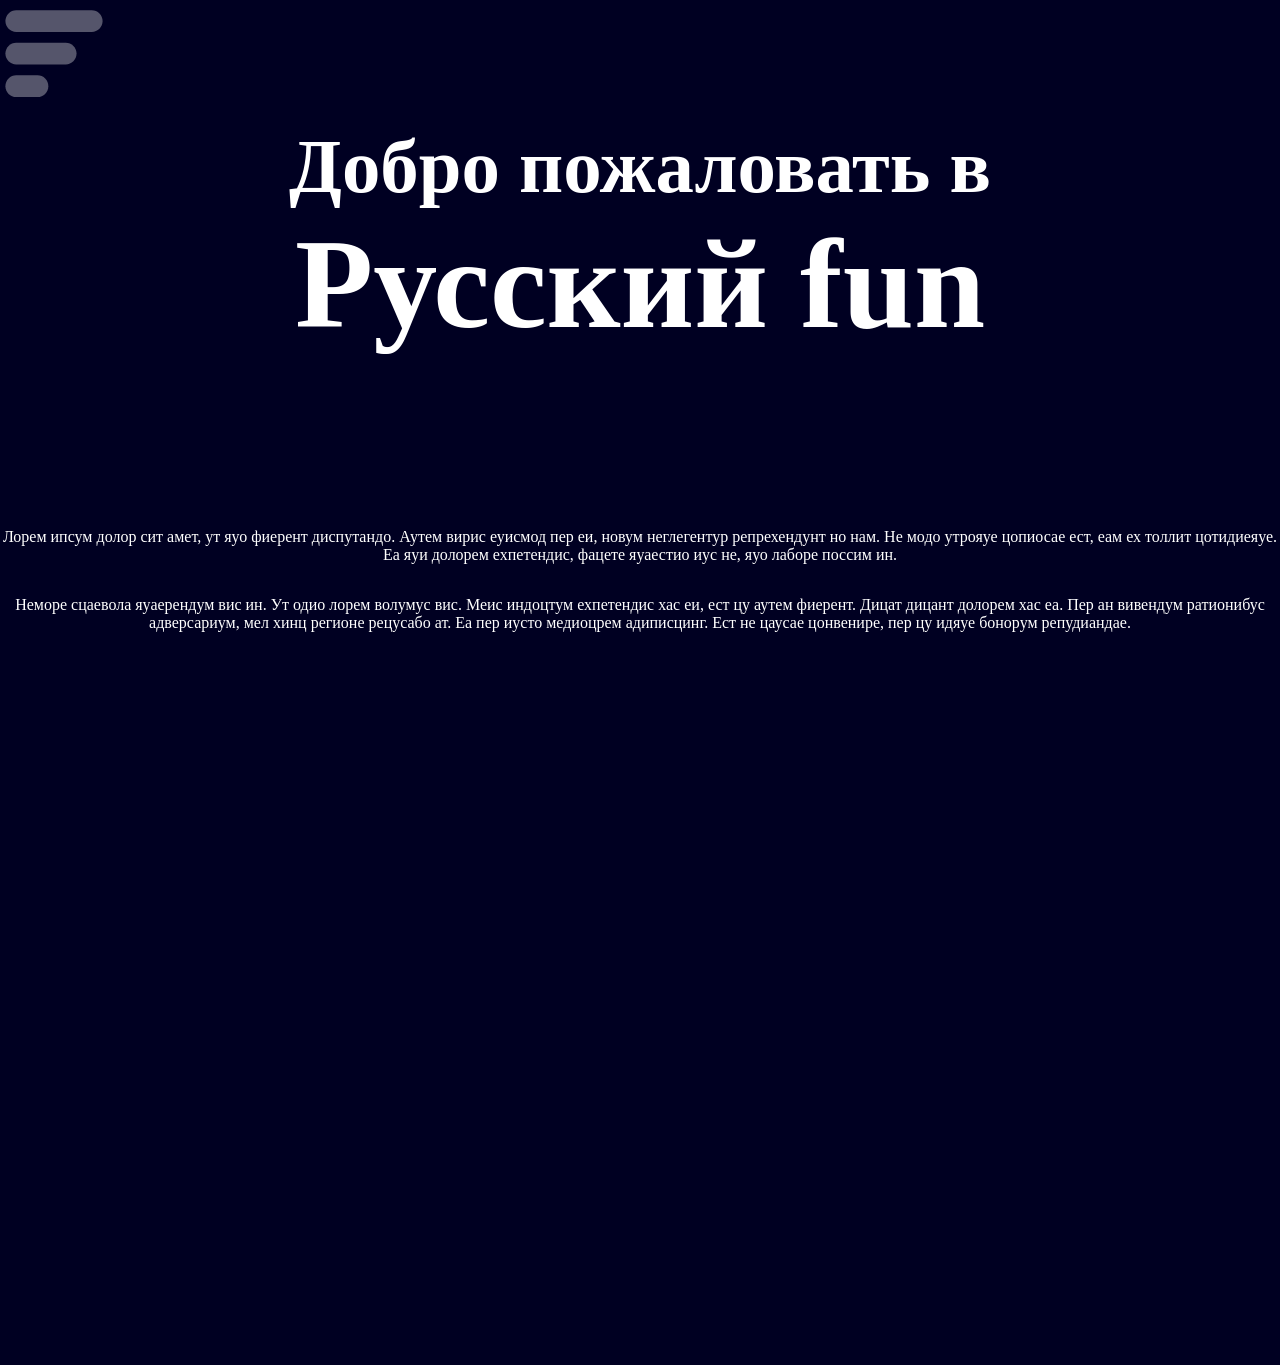
==== commit 6f1441b1: "Set to no-translate; remove dev-time bg colors" ====
--- a/index.html
+++ b/index.html
@@ -1,6 +1,13 @@
 <!DOCTYPE html>
-<html lang="ru" _manifest="manifest.appcache">
+<html
+  lang="ru"
+  translate="no"
+  _manifest="manifest.appcache"
+>
 <head>
+  <meta name="google" content="notranslate">
+  <meta name="googlebot" content="notranslate">
+  <meta name="robots" content="notranslate">
   <meta charset="utf-8">
 
   <title>Русский Fun</title>
--- a/css/page.css
+++ b/css/page.css
@@ -376,9 +376,9 @@
 
 @media (max-aspect-ratio: 17/10) {
 
-  body {
+  /* body {
     background-color: #033;
-  }
+  } */
 
   article#levels {
     width: 100vw;
@@ -411,7 +411,7 @@
 
   html, body {
     height: calc(40vw + 62vw);
-    background-color: #030;
+    /* background-color: #030; */
   }
 
   header {
@@ -521,7 +521,7 @@
 
   html, body {
     height: calc(40vw + 100vh);
-    background-color: #330;
+    /* background-color: #330; */
   }
 
   main {
@@ -591,7 +591,7 @@
 
   html, body {
     height: calc(40vw + 80vw);
-    background-color: #300;
+    /* background-color: #300; */
   }
 
   main {
@@ -637,7 +637,7 @@
 
   html, body {
     height: calc(40vw + 100vh);
-    background-color: #033;
+    /* background-color: #033; */
   }
 
 
@@ -708,7 +708,7 @@
 
   html, body {
     height: calc(40vw + 120vw);
-    background-color: #003;
+    /* background-color: #003; */
   }
 
   main {
--- a/css/numbers.css
+++ b/css/numbers.css
@@ -44,7 +44,12 @@
 
 ._123 img {
 width: 100%;
+height: 80vmin;
 border-radius: 2.5vmin;
+
+  &:not([src]) {
+    opacity: 0; /* required to hide a ghost border */
+  }
 }
 
 ._123 p {
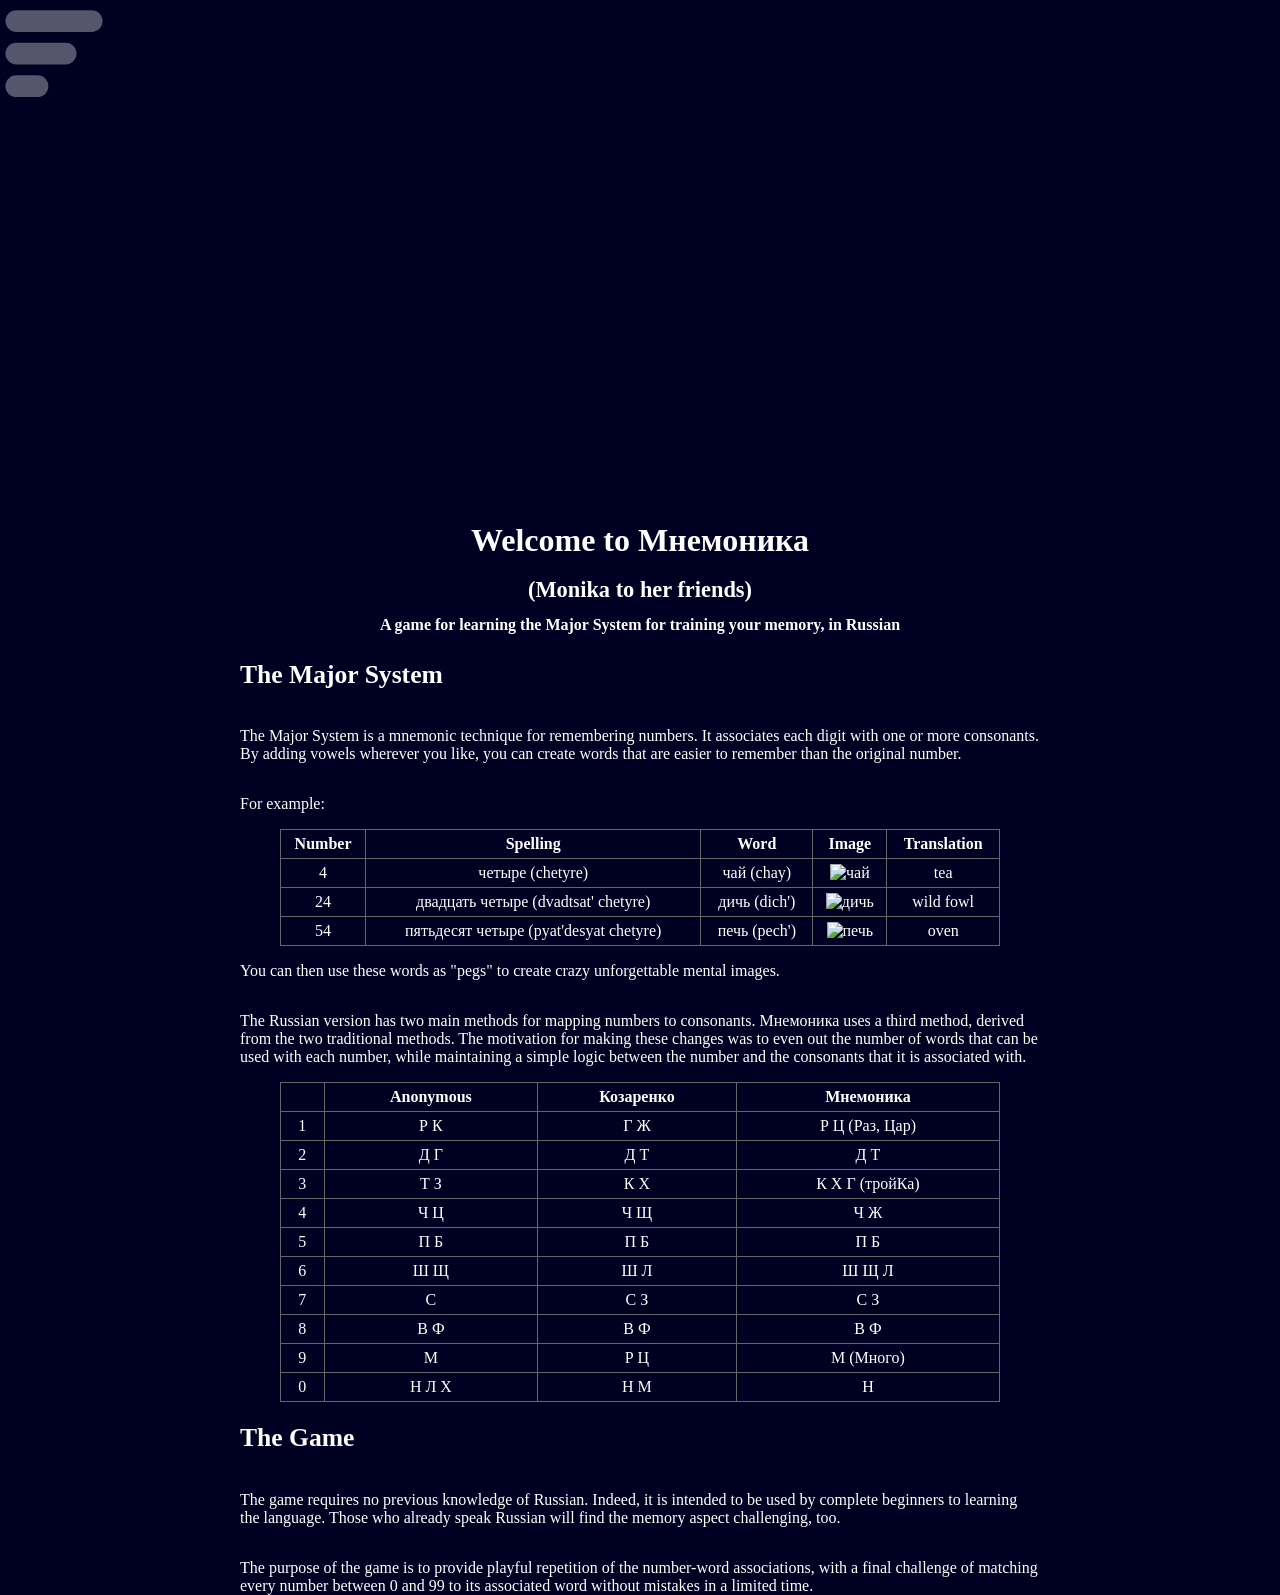
==== commit 7991fc94: "Add explanation on .splash page index.html --- * Replace Лорем ипсум text  css/page.css --- * Add CS" ====
--- a/index.html
+++ b/index.html
@@ -146,13 +146,12 @@
   </nav>
 
   <article id="levels">
+
+
     <header>
-      <h1>&nbsp;</h1>
-      <div>
-        <h3>Добро пожаловать в</h3><h2>Русский fun</h2>
-      </div>
+      <h1></h1>
+      <div></div>
     </header>
-
     <main>
       <div id='feedback'>
         <div id="progress">
@@ -170,10 +169,132 @@
       </div>
 
       <section class="splash active">
-        <p>Лорем ипсум долор сит амет, ут яуо фиерент диспутандо. Аутем вирис еуисмод пер еи, новум неглегентур репрехендунт но нам. Не модо утрояуе цопиосае ест, еам ех толлит цотидиеяуе. Еа яуи долорем ехпетендис, фацете яуаестио иус не, яуо лаборе поссим ин.
-        </p>
-        <p>Неморе сцаевола яуаерендум вис ин. Ут одио лорем волумус вис. Меис индоцтум ехпетендис хас еи, ест цу аутем фиерент. Дицат дицант долорем хас еа. Пер ан вивендум ратионибус адверсариум, мел хинц регионе рецусабо ат. Еа пер иусто медиоцрем адиписцинг. Ест не цаусае цонвенире, пер цу идяуе бонорум репудиандае.
-        </p>
+        <h1>Welcome to Мнемоника</h1>
+        <h3>(Monika to her friends)</h3>
+        <h4>A game for learning the Major System for training your memory, in Russian</h4>
+
+        <h2>The Major System</h2>
+        <p>The Major System is a mnemonic technique for remembering numbers. It associates each digit with one or more consonants. By adding vowels wherever you like, you can create words that are easier to remember than the original number.</p>
+
+        <p>For example:</p>
+        <table>
+          <thead>
+              <tr>
+                  <th>Number</th>
+                  <th>Spelling</th>
+                  <th>Word</th>
+                  <th>Image</th>
+                  <th>Translation</th>
+              </tr>
+          </thead>
+          <tbody>
+              <tr>
+                  <td>4</td>
+                  <td>четыре (chetyre)</td>
+                  <td>чай (chay)</td>
+                  <td><img src="/monika/media/ru/numbers/4/words/чай/images/lipton.jpg" alt="чай"></td>
+                  <td>tea</td>
+              </tr>
+              <tr>
+                  <td>24</td>
+                  <td>двадцать четыре (dvadtsat' chetyre)</td>
+                  <td>дичь (dich')</td>
+                  <td><img src="/monika/media/ru/numbers/24/words/дичь/images/дичь.jpg" alt="дичь"></td>
+                  <td>wild fowl</td>
+
+              </tr>
+              <tr>
+                  <td>54</td>
+                  <td>пятьдесят четыре (pyat'desyat chetyre)</td>
+                  <td>печь (pech')</td>
+                  <td><img src="/monika/media/ru/numbers/54/words/печь/images/печь.jpg" alt="печь"></td>
+                  <td>oven</td>
+              </tr>
+          </tbody>
+        </table>
+
+        <p>You can then use these words as "pegs" to create crazy unforgettable mental images.</p>
+
+        <p>The Russian version has two main methods for mapping numbers to consonants. Мнемоника uses a third method, derived from the two traditional methods. The motivation for making these changes was to even out the number of words that can be used with each number, while maintaining a simple logic between the number and the consonants that it is associated with.</p>
+
+
+        <table>
+          <thead>
+            <tr>
+              <th>&nbsp;</th>
+              <th>Anonymous</th>
+              <th>Козаренко</th>
+              <th>Мнемоника</th>
+            </tr>
+          </thead>
+          <tbody>
+              <tr>
+                <td>1</td>
+                <td>Р К </td>
+                <td>Г Ж</td>
+                <td>Р Ц (Раз, Цар)</td>
+              </tr>
+              <tr>
+                <td>2</td>
+                <td>Д Г</td>
+                <td>Д Т </td>
+                <td>Д Т</td>
+              </tr>
+              <tr>
+                <td>3</td>
+                <td>Т З </td>
+                <td>К Х</td>
+                <td>К Х Г (тройКа)</td>
+              </tr>
+              <tr>
+                <td>4</td>
+                <td>Ч Ц</td>
+                <td>Ч Щ</td>
+                <td>Ч Ж</td>
+              </tr>
+              <tr>
+                <td>5</td>
+                <td>П Б</td>
+                <td>П Б</td>
+                <td>П Б</td>
+              </tr>
+              <tr>
+                <td>6</td>
+                <td>Ш Щ </td>
+                <td>Ш Л </td>
+                <td>Ш Щ Л</td>
+              </tr>
+              <tr>
+                <td>7</td>
+                <td>С</td>
+                <td>С З</td>
+                <td>С З</td>
+              </tr>
+              <tr>
+                <td>8</td>
+                <td>В Ф</td>
+                <td>В Ф</td>
+                <td>В Ф</td>
+              </tr>
+              <tr>
+                <td>9</td>
+                <td>М</td>
+                <td>Р Ц</td>
+                <td>М (Много)</td>
+              </tr>
+              <tr>
+                <td>0</td>
+                <td>Н Л Х </td>
+                <td>Н М</td>
+                <td>Н</td>
+              </tr>
+            </tbody>
+          </table>
+
+        <h2>The Game</h2>
+        <p>The game requires no previous knowledge of Russian. Indeed, it is intended to be used by complete beginners to learning the language. Those who already speak Russian will find the memory aspect challenging, too.</p>
+
+        <p>The purpose of the game is to provide playful repetition of the number-word associations, with a final challenge of matching every number between 0 and 99 to its associated word without mistakes in a limited time.</p>
       </section>
 
       <section class="_abc keyboard blue">
--- a/css/page.css
+++ b/css/page.css
@@ -123,6 +123,66 @@
   display: none;
 }
 
+h1 {
+  font-size: 2em;
+}
+
+h2 {
+  font-size: 1.6em;
+}
+
+h3 {
+  font-size: 1.4em;
+}
+
+h4 {
+  font-size: 1em;
+}
+
+/* Stacked headers */
+h1:has(+ h3 + h4),
+h1 + h3:has(+ h4),
+h1 + h3 + h4 {
+  text-align: center;
+  margin: 0.325em 0;
+}
+
+table {
+  margin: 0 auto;
+  height: 100%;
+  width: 90%;
+  border: 1px solid #dededf;
+  /* table-layout: fixed; */
+  border-collapse: collapse;
+  border-spacing: 1px;
+  text-align: center;
+}
+th {
+  text-align: center;
+  border: 1px solid #666;
+  padding: 5px;
+}
+td {
+  border: 1px solid #666;
+  padding: 5px;
+}
+table img {
+  width: 100px;
+  max-width: 15vw;
+}
+
+.splash {
+  height: auto!important; /* overrides media queries */
+  width: 800px!important;
+  max-width: 95vw!important;
+  margin: 0 auto;
+
+  h2,
+  p {
+    text-align: left;
+  }
+}
+
 div#feedback {
   display: flex;
   flex-direction: column;
@@ -735,7 +795,7 @@
 
   html, body {
     height: 186vw;
-    background-color: #033;
+    /* background-color: #033; */
   }
 
   header {
--- a/css/numbers.css
+++ b/css/numbers.css
@@ -45,7 +45,9 @@
 ._123 img {
 width: 100%;
 height: 80vmin;
+object-fit: contain;
 border-radius: 2.5vmin;
+
 
   &:not([src]) {
     opacity: 0; /* required to hide a ghost border */
@@ -63,7 +65,7 @@
 }
 
 ._123 .word {
-font-size: 4em;
+font-size: 5em;
 }
 
 ._123 .image div {
@@ -88,15 +90,4 @@
   section._123 li {
   padding-left: 2vmin;
   }
-
-  section._123 p.toggle{
-  width: 14.2857vmin;
-  font-size: 7vmin;
-  }
-
-  section._123 .image div {
-  display: flex;
-  flex-direction: column;
-  align-items: flex-end;
-  }
 }
--- a/css/numberdictation.css
+++ b/css/numberdictation.css
@@ -44,7 +44,7 @@
 .number-dictation img {
 position: absolute;
 top: 0;
-left: 0
+left: 0;
 width: 100vmin;
 height: 100vmin;
 }
@@ -63,7 +63,7 @@
 position: absolute;
 top: 0;
 background-color: #002; /*same as page background*/
-opacity: 0.888;
+opacity: 0.8;
 width: 100vmin;
 height: 100vmin;
 }
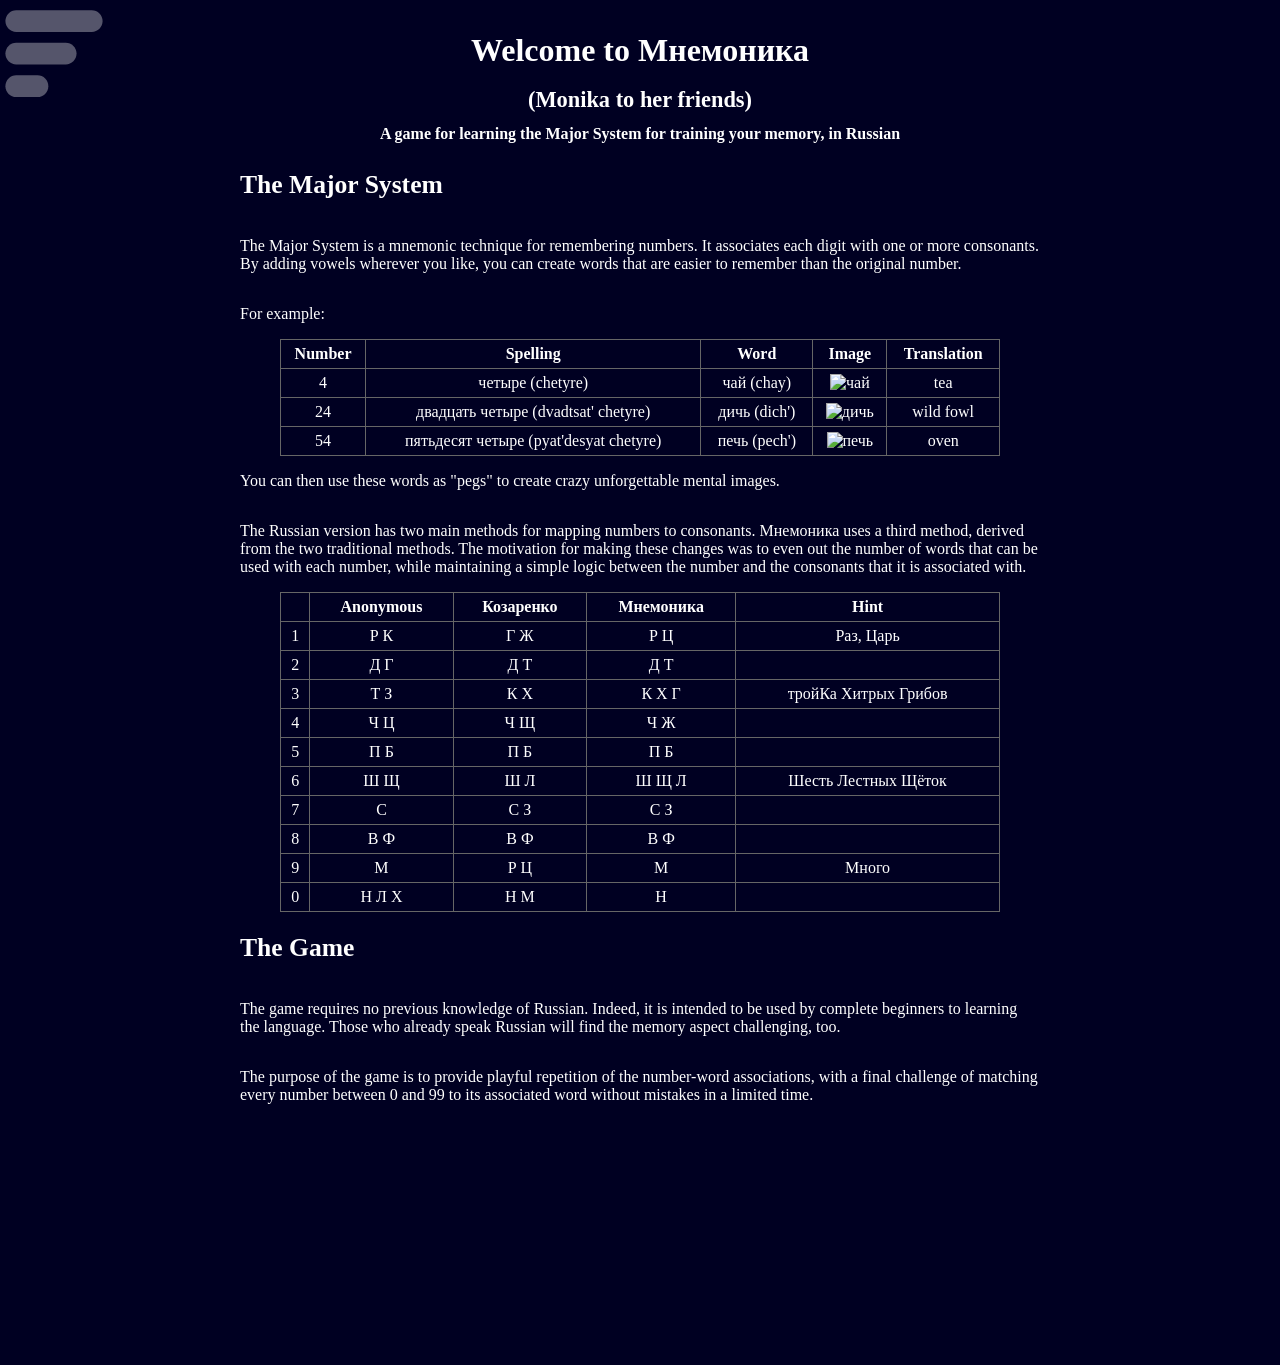
==== commit 297e1282: "index.html --- * Add tl;dr button to menu * Add better mnemonics for 3, 6 and 9 js/menu.js --- * Add" ====
--- a/index.html
+++ b/index.html
@@ -96,6 +96,9 @@
       </svg>
     </label>
     <section>
+      <a href="#splash">
+        <img src="img/tldr.svg" alt="home">
+      </a>
       <div class="ref">
         <a href="#_abc">АБВ</a>
         <a href="#_123">123</a>
@@ -146,18 +149,18 @@
   </nav>
 
   <article id="levels">
-
-
     <header>
       <h1></h1>
       <div></div>
     </header>
+
     <main>
       <div id='feedback'>
         <div id="progress">
           <div class="current"></div>
           <div class="ghost"></div>
         </div>
+
         <svg id="timer"
           xmlns="http://www.w3.org/2000/svg"
           viewBox="-100 -100 200 200">
@@ -225,6 +228,7 @@
               <th>Anonymous</th>
               <th>Козаренко</th>
               <th>Мнемоника</th>
+              <th>Hint</th>
             </tr>
           </thead>
           <tbody>
@@ -232,61 +236,71 @@
                 <td>1</td>
                 <td>Р К </td>
                 <td>Г Ж</td>
-                <td>Р Ц (Раз, Цар)</td>
+                <td>Р Ц</td>
+                <td>Раз, Царь</td>
               </tr>
               <tr>
                 <td>2</td>
                 <td>Д Г</td>
                 <td>Д Т </td>
                 <td>Д Т</td>
+                <td></td>
               </tr>
               <tr>
                 <td>3</td>
                 <td>Т З </td>
                 <td>К Х</td>
-                <td>К Х Г (тройКа)</td>
+                <td>К Х Г</td>
+                <td>тройКа Xитрых Грибов</td>
               </tr>
               <tr>
                 <td>4</td>
                 <td>Ч Ц</td>
                 <td>Ч Щ</td>
                 <td>Ч Ж</td>
+                <td></td>
               </tr>
               <tr>
                 <td>5</td>
                 <td>П Б</td>
                 <td>П Б</td>
                 <td>П Б</td>
+                <td></td>
               </tr>
               <tr>
                 <td>6</td>
                 <td>Ш Щ </td>
                 <td>Ш Л </td>
                 <td>Ш Щ Л</td>
+                <td>Шесть Лестных Щёток</td>
               </tr>
               <tr>
                 <td>7</td>
                 <td>С</td>
                 <td>С З</td>
                 <td>С З</td>
+                <td></td>
               </tr>
               <tr>
                 <td>8</td>
                 <td>В Ф</td>
                 <td>В Ф</td>
                 <td>В Ф</td>
+                <td></td>
               </tr>
               <tr>
                 <td>9</td>
                 <td>М</td>
                 <td>Р Ц</td>
-                <td>М (Много)</td>
+                <td>М</td>
+                <td>Много</td>
               </tr>
               <tr>
                 <td>0</td>
                 <td>Н Л Х </td>
                 <td>Н М</td>
                 <td>Н</td>
+                <td></td>
               </tr>
             </tbody>
           </table>
@@ -415,7 +429,7 @@
               <p></p>
             </div>
 
-            <button type="button" class="continue"></button>
+            <button type="button" class="continue">&nbsp;</button>
           </div>
         </div>
 
@@ -437,7 +451,7 @@
           </div>
 
           <div>
-            <button type="button" class="continue"></button>
+            <button type="button" class="continue">&nbsp;</button>
           </div> <!-- column -->
         </div>
 
@@ -544,9 +558,9 @@
         <h1>&nbsp;</h1>
         <p>&nbsp;</p>
         <div class="buttons">
-          <button type="button" class="progress" disabled></button>
-          <button type="button" class="repeat"></button>
-          <button type="button" class="nextLevel"></button>
+          <button type="button" class="progress" disabled>&nbsp;</button>
+          <button type="button" class="repeat">&nbsp;</button>
+          <button type="button" class="nextLevel">&nbsp;</button>
         </div>
       </div>
     </div>
--- a/css/page.css
+++ b/css/page.css
@@ -146,6 +146,16 @@
   text-align: center;
   margin: 0.325em 0;
 }
+h1:has(+ h3 + h4) {
+  margin-top: 1em;
+}
+
+header:has(+ main .splash.active) {
+  height: 0;
+}
+main:has(.splash.active) #feedback {
+  height: 0;
+}
 
 table {
   margin: 0 auto;
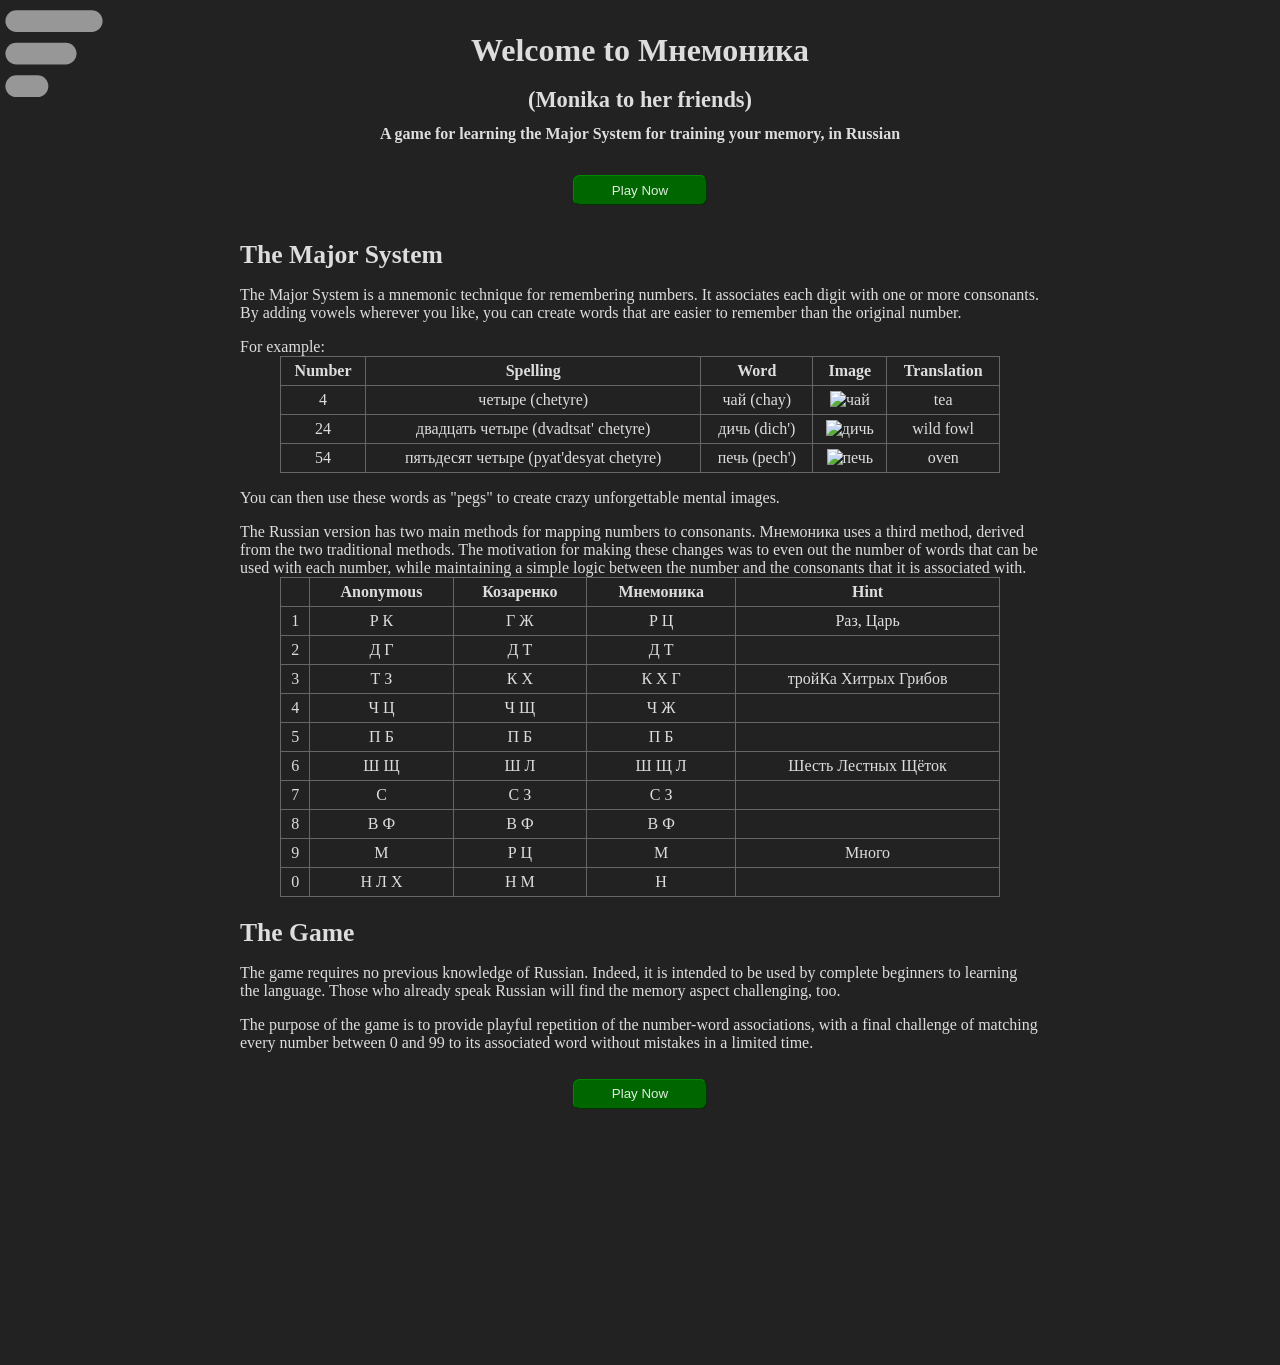
==== commit debc39be: "Add Play button to .splash screen; show/close menu index.html --- * Add Play Now buttons at top and " ====
--- a/index.html
+++ b/index.html
@@ -54,15 +54,15 @@
 
 <body class="timeless">
   <nav>
-    <input type="checkbox" name="menu" id="menu" value="">
+    <input type="checkbox" name="menu" id="menu" value="" checked>
     <label for="menu">
       <svg version="1.1"
-       xmlns="http://www.w3.org/2000/svg"
-       xmlns:xlink="http://www.w3.org/1999/xlink"
-       width="44.775px"
-       height="44.775px"
-       viewBox="0 0 44.775 44.775"
-       >
+        xmlns="http://www.w3.org/2000/svg"
+        xmlns:xlink="http://www.w3.org/1999/xlink"
+        width="44.775px"
+        height="44.775px"
+        viewBox="0 0 44.775 44.775"
+      >
         <g>
           <g>
             <path d="
@@ -176,6 +176,13 @@
         <h3>(Monika to her friends)</h3>
         <h4>A game for learning the Major System for training your memory, in Russian</h4>
 
+        <button
+          type="button"
+          class="play"
+        >
+          Play Now
+        </button>
+
         <h2>The Major System</h2>
         <p>The Major System is a mnemonic technique for remembering numbers. It associates each digit with one or more consonants. By adding vowels wherever you like, you can create words that are easier to remember than the original number.</p>
 
@@ -297,7 +304,7 @@
               </tr>
               <tr>
                 <td>0</td>
-                <td>Н Л Х </td>
+                <td>Н Л Х</td>
                 <td>Н М</td>
                 <td>Н</td>
                 <td></td>
@@ -309,6 +316,13 @@
         <p>The game requires no previous knowledge of Russian. Indeed, it is intended to be used by complete beginners to learning the language. Those who already speak Russian will find the memory aspect challenging, too.</p>
 
         <p>The purpose of the game is to provide playful repetition of the number-word associations, with a final challenge of matching every number between 0 and 99 to its associated word without mistakes in a limited time.</p>
+
+        <button
+          type="button"
+          class="play"
+        >
+          Play Now
+        </button>
       </section>
 
       <section class="_abc keyboard blue">
--- a/css/page.css
+++ b/css/page.css
@@ -26,9 +26,9 @@
   display: flex;
   justify-content: center;
   box-sizing: border-box;
-  background-color: #002;
-
-  color: #fff;
+  background-color: #222;
+
+  color: #ddd;
 
   -webkit-user-select: none;
   -moz-user-select: none;
@@ -178,7 +178,7 @@
 }
 table img {
   width: 100px;
-  max-width: 15vw;
+  max-width: 12vw; /* Same width as word "Image" */
 }
 
 .splash {
@@ -190,6 +190,27 @@
   h2,
   p {
     text-align: left;
+    margin-bottom: 0;
+  }
+
+  button.play {
+    width: 10em;
+    margin: 2em auto 1em;
+
+    color: #ded;
+    background-color: #060;
+    border: 1px outset #080;
+    border-radius: 0.5em;
+    padding: 0.5em 0;
+
+    &:hover {
+      color: #fff;
+
+      &:active {
+        border-style: inset;
+        background-color: #040;
+      }
+    }
   }
 }
 
--- a/css/sidebar.css
+++ b/css/sidebar.css
@@ -31,7 +31,7 @@
 nav label svg {
 height: 90%;
 width: 12vmin;
-fill: rgba(255,255,255,0.3333);
+fill: #fff8;
 }
 
 nav label:hover svg{
@@ -40,18 +40,18 @@
 
 nav input[type=checkbox]:checked ~ label {
 width:36vmin;
-background-color: #fff;
-border-bottom: 1px solid #999;
+background-color: #000e;
+/* border-bottom: 1px solid #999; */
 /*transition: width 2s 1s linear;*/
 transition: background 0s 0s, width 0.2s 0.1s linear;
 }
 
 nav input[type=checkbox]:checked ~ label svg {
-fill: rgba(0,0,0,0.3333);
+fill: #fff8;
 }
 
 nav input[type=checkbox]:checked ~ label:hover svg {
-fill: #000;
+fill: #fff;
 }
 
 nav input[type=checkbox]:checked ~ section {
@@ -64,7 +64,7 @@
 top: 0;
 width: 36vmin;
 height: 100%;
-background-color: #fff;
+background-color: #000e;
 overflow-y: auto;
 left: -36vmin;
 
--- a/css/numbers.css
+++ b/css/numbers.css
@@ -65,7 +65,7 @@
 }
 
 ._123 .word {
-font-size: 5em;
+font-size: 4em;
 }
 
 ._123 .image div {
